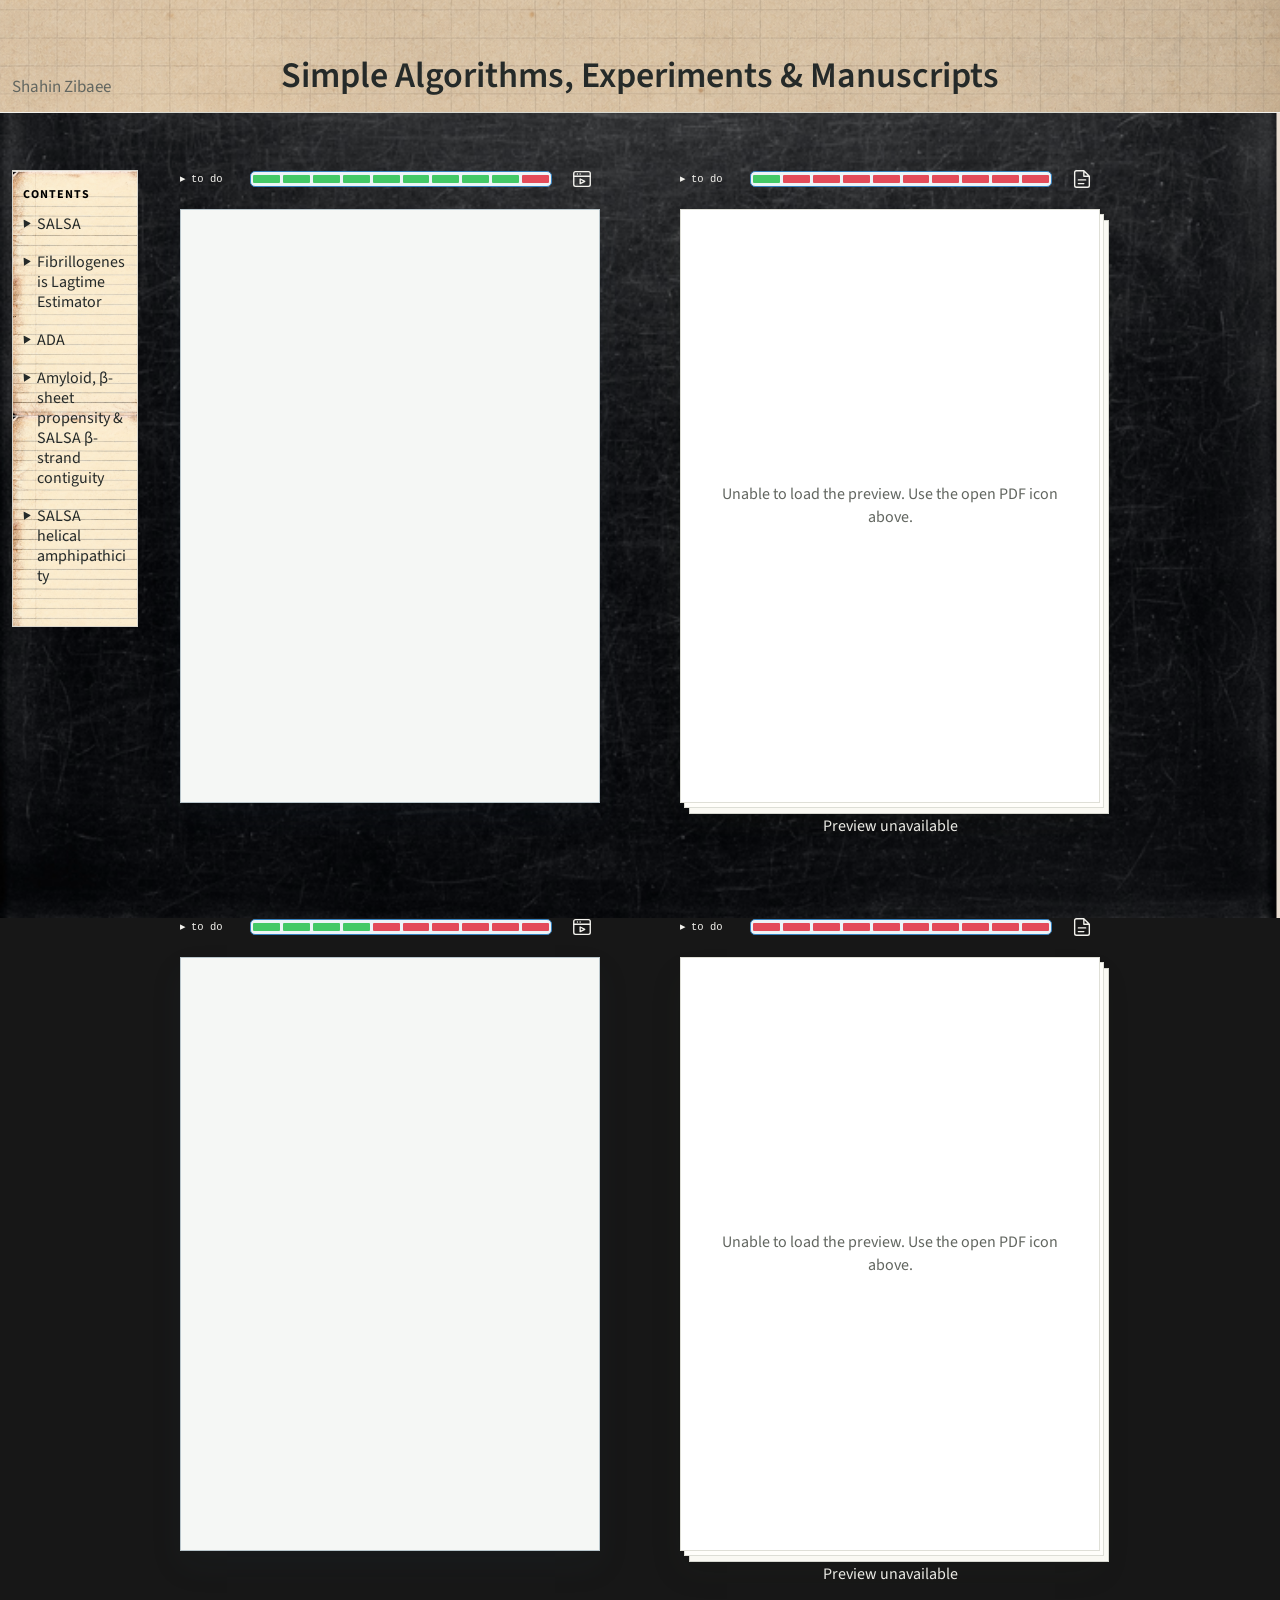
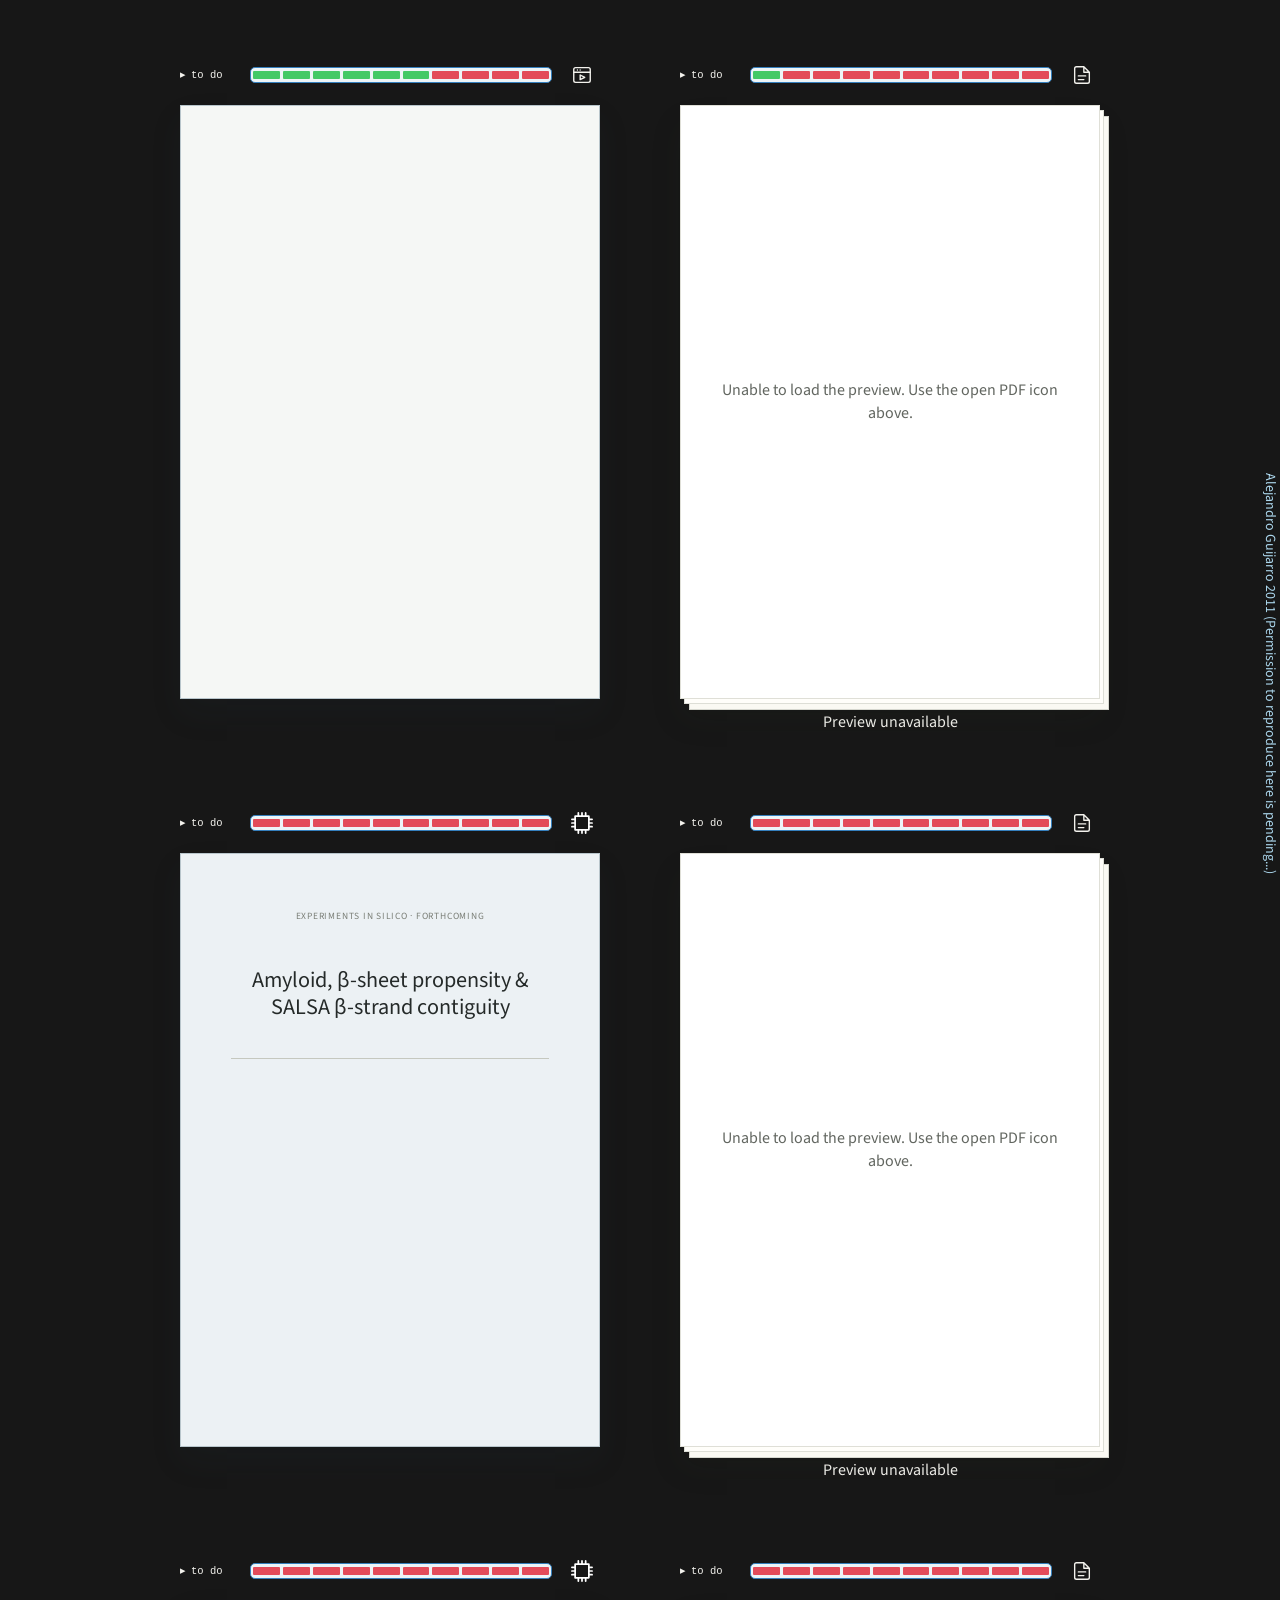
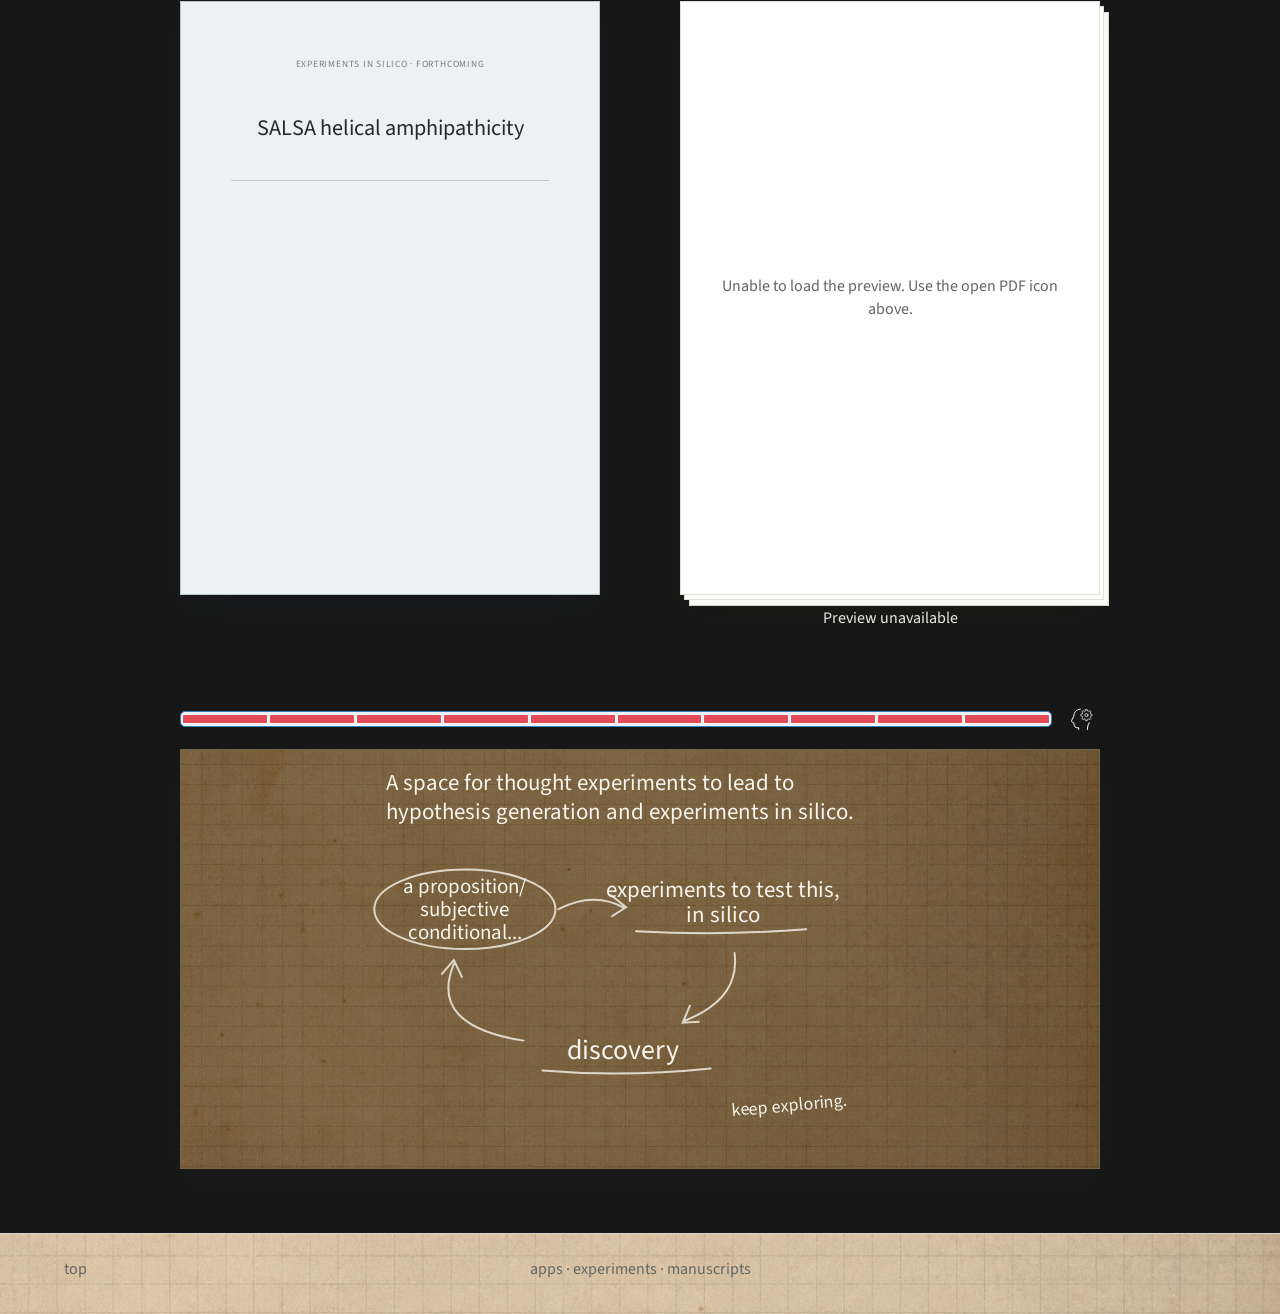
==== index.html @ 369c36e2 "feat(site): animate title with overtaking colour passes Fade title letters sequentially to black. St" ====
<!doctype html>
<html lang="en"><head>
<meta charset="utf-8">
<link rel="icon" href="favicon.ico" sizes="16x16 32x32 48x48 64x64">
<link rel="icon" type="image/png" sizes="256x256" href="assets/sz-icon.png">
<link rel="preload" href="fonts/source-sans-3/regular.ttf" as="font" type="font/ttf" crossorigin>
<meta name="viewport" content="width=device-width, initial-scale=1">
<meta name="description" content="Bioinformatics web applications, computational experiments and manuscripts by Shahin Zibaee, including SALSA, ADA and Lagtime Estimator.">
<meta name="author" content="Shahin Zibaee">
<title>Shahin Zibaee | Simple Algorithms, Experiments &amp; Manuscripts</title>
<link rel="canonical" href="https://zibaee-2021.github.io/">
<meta property="og:type" content="website">
<meta property="og:title" content="Shahin Zibaee | Simple Algorithms, Experiments &amp; Manuscripts">
<meta property="og:description" content="Bioinformatics web applications, computational experiments and manuscripts by Shahin Zibaee, including SALSA, ADA and Lagtime Estimator.">
<meta property="og:url" content="https://zibaee-2021.github.io/">
<meta property="og:site_name" content="Shahin Zibaee">
<script type="application/ld+json">
{
  "@context": "https://schema.org",
  "@graph": [
    {
      "@type": "Person",
      "@id": "https://zibaee-2021.github.io/#shahin-zibaee",
      "name": "Shahin Zibaee",
      "url": "https://zibaee-2021.github.io/",
      "sameAs": [
        "https://github.com/zibaee-2021"
      ]
    },
    {
      "@type": "WebSite",
      "@id": "https://zibaee-2021.github.io/#website",
      "url": "https://zibaee-2021.github.io/",
      "name": "Shahin Zibaee",
      "alternateName": "Simple Algorithms, Experiments & Manuscripts",
      "description": "Bioinformatics web applications, computational experiments and manuscripts by Shahin Zibaee, including SALSA, ADA and Lagtime Estimator.",
      "inLanguage": "en",
      "creator": {
        "@id": "https://zibaee-2021.github.io/#shahin-zibaee"
      }
    }
  ]
}
</script>
<style>
:root{color-scheme:light;--ink:#252a29;--muted:#626660;--ground:#f3f2ed;--paper:#fffefa;--accent:#325c72}*{box-sizing:border-box}body{margin:0;background:var(--ground);color:var(--ink);font-family:Arial,Helvetica,sans-serif}header,main,footer{width:min(100% - 48px,980px);margin-inline:auto}header{padding:55px 0 35px;display:flex;justify-content:space-between;align-items:baseline;gap:20px;border-bottom:1px solid #d8d9d1}h1{font:normal clamp(25px,4vw,36px)/1.2 Georgia,serif;margin:0}header p,footer{font-size:14px;color:var(--muted)}header p{margin:0}.gallery{display:grid;grid-template-columns:repeat(2,minmax(0,1fr));gap:64px 80px;padding:48px 30px 64px}figure{margin:0;min-width:0}.preview{width:100%;aspect-ratio:210/297;position:relative}figcaption{display:flex;align-items:baseline;justify-content:space-between;gap:12px;margin-top:24px}h2{font:normal 23px/1.25 Georgia,serif;margin:0}.status{font-size:12px;letter-spacing:.04em;color:var(--muted)}.app{background:#ecf1f4;border:1px solid #b8c5cb;box-shadow:0 15px 30px #263d4818;overflow:hidden;container-type:inline-size}.paper{contain:size;overflow:hidden;background:var(--paper);border:1px solid #dfdfd7;box-shadow:4px 5px 0 -1px #fffefa,4px 5px 0 0 #ddded6,9px 11px 0 -1px #faf9f3,9px 11px 0 0 #d6d7cf,0 20px 30px #2b30221a;padding:13% 12%;container-type:inline-size}.paperhead{font:3cqw Georgia,serif;text-align:center;letter-spacing:.08em;color:#7a7e76}.paper h3{font:normal 9cqw/1.2 Georgia,serif;text-align:center;margin:14% 0 6%}.byline{text-align:center;font:3.7cqw Georgia,serif;color:#666b63}.rule{height:1px;background:#c5c8bf;margin:12% 0 9%}.sectionname{font:bold 4.2cqw Georgia,serif;margin:0 0 5%}.lines{height:21%;background:repeating-linear-gradient(to bottom,#8c92864d 0,#8c92864d 1px,transparent 1px,transparent 9px);clip-path:polygon(0 0,100% 0,100% 85%,65% 85%,65% 100%,0 100%)}.columns{display:grid;grid-template-columns:1fr 1fr;gap:8%;height:28%;margin-top:10%}.columns .lines{height:100%}.page-number{position:absolute;bottom:6%;left:0;right:0;text-align:center;color:#82867c;font:12px Georgia,serif}.ideas{grid-column:1/-1;width:100%;justify-self:center;container-type:inline-size}.board{height:calc((100cqw - 80px) / 2);aspect-ratio:auto;background:#232b29;border:8px solid #4c5049;box-shadow:0 15px 25px #28312c20,inset 0 0 50px #0c121480;color:#f3f2e9;overflow:hidden}.board svg{display:block;width:100%;height:100%}.chalk{font-family:'Chalkboard SE','Bradley Hand',cursive;fill:#f0f0e5}.board path,.board ellipse{stroke:#e5e9df;stroke-width:2;fill:none;stroke-linecap:round;opacity:.8}footer{padding:24px 0 32px;border-top:1px solid #d8d9d1;display:flex;justify-content:space-between;gap:20px}footer p{margin:0}@media(min-width:1400px){.gallery{padding-top:58px}}@media(max-width:650px){header,main,footer{width:calc(100% - 40px)}header{padding-top:32px;display:block}header p{margin-top:12px}.gallery{grid-template-columns:1fr;gap:48px;padding:32px 9px 48px}.ideas{grid-column:auto;width:100%}figcaption{margin-top:22px}h2{font-size:22px}.status{font-size:12px}footer{flex-wrap:wrap}.board{border-width:6px;height:auto;aspect-ratio:297/210}}@media(prefers-reduced-motion:no-preference){.preview{transition:transform .25s ease}figure:hover .preview{transform:translateY(-3px)}}

.live-app{overflow:hidden;background:#f5f7f5;container-type:normal}
.live-app iframe{display:block;border:0;transform-origin:top left;max-width:none}
.pdf-page{padding:0;contain:size;display:flex;align-items:center;justify-content:center;background:white}
.pdf-page canvas{display:block;max-width:100%;max-height:100%;object-fit:contain}
.pdf-message{position:absolute;padding:24px;font-size:16px;text-align:center;color:var(--muted)}
.pdf-message[hidden]{display:none}
.open-link{font-size:14px;line-height:1.5;color:#325c72;text-decoration:underline;text-underline-offset:4px}
.open-link:focus-visible,button:focus-visible{outline:3px solid #325c72;outline-offset:4px}
.panel-note{font-size:14px;line-height:1.6;color:var(--muted);margin:14px 0 0}
.pdf-controls{display:flex;justify-content:center;margin-top:12px;min-height:30px}
figure:hover .preview{transform:none}

.panel-caption{justify-content:flex-end;margin:0 0 12px}
.author{position:relative;font-size:14px}
.author-name{font:inherit;color:var(--muted);border:0;background:none;padding:10px 0;cursor:pointer}
.author-actions{max-width:calc(100vw - 40px);width:max-content;position:absolute;right:0;top:100%;display:flex;white-space:normal;background:var(--paper);border:0;border-radius:5px;box-shadow:0 8px 20px #252a2918;z-index:5;overflow:hidden}
.author-actions[hidden]{display:none}
.author-actions button,.author-actions a{min-width:0;flex:0 1 auto;font:inherit;border:0;padding:8px 11px;text-decoration:none;cursor:pointer}
.author-actions button{color:#fff;background:#3b3f43}
.author-actions a{color:#ffac45;background:#102440}
.author-actions button:hover{background:#484d52}
.author-actions a:hover{background:#193454}
.author-actions :focus-visible{outline:2px solid #fff;outline-offset:-4px}
dialog{width:min(480px,calc(100% - 32px));border:1px solid #d8d9d1;border-radius:8px;padding:28px;background:var(--paper);color:var(--ink);box-shadow:0 24px 80px #0003}
dialog::backdrop{background:#18252066}
.dialog-heading{display:flex;justify-content:space-between;align-items:center;gap:16px;margin-bottom:22px}
.dialog-heading h2{font-size:26px}
.dialog-close{background:none;border:0;font:inherit;font-size:25px;cursor:pointer;color:var(--muted)}
.contact-form label{display:block;font-size:14px;margin:18px 0 7px}
.contact-form input,.contact-form textarea{box-sizing:border-box;width:100%;padding:11px;border:1px solid #b8c5bb;border-radius:4px;font:inherit;background:white}
.contact-form textarea{resize:vertical;min-height:140px}
.contact-form input:focus-visible,.contact-form textarea:focus-visible{outline:2px solid var(--accent);outline-offset:2px}
.contact-form p{font-size:14px;line-height:1.6;color:var(--muted)}
.contact-send{font:inherit;border:0;border-radius:4px;padding:11px 18px;background:var(--accent);color:white;cursor:pointer}
.contact-send:disabled{opacity:.5;cursor:default}
@media(max-width:650px){.author{margin-top:6px;display:inline-block}.author-actions{left:0;right:auto}}

header{padding-bottom:16px}
.open-link{position:relative;display:inline-flex;align-items:center;justify-content:center;width:36px;height:36px;border:0;background:transparent;text-decoration:none}
.open-link svg{width:22px;height:22px;fill:none;stroke:currentColor;stroke-width:1.5;stroke-linecap:round;stroke-linejoin:round}
.icon-label{position:absolute;bottom:calc(50% + 12px);padding:3px 6px;left:50%;transform:translateX(-50%);white-space:nowrap;color:inherit;font-size:20px;opacity:0;pointer-events:none}
.open-link:hover .icon-label,.open-link:focus-visible .icon-label{opacity:1}
.page-turn{position:absolute;top:50%;transform:translateY(-50%);width:44px;height:44px;border:0;border-radius:50%;background:#231f20;color:white;display:flex;align-items:center;justify-content:center;opacity:0;pointer-events:auto;cursor:pointer;z-index:2}
.page-turn svg{width:28px;height:28px;fill:none;stroke:currentColor;stroke-width:3;stroke-linecap:round;stroke-linejoin:round}
.pdf-prev{left:10px}.pdf-next{right:10px}
.pdf-page:hover .page-turn:not(:disabled),.pdf-page:focus-within .page-turn:not(:disabled){opacity:1;pointer-events:auto}
.page-turn:disabled{visibility:hidden}
@media(hover:none),(pointer:coarse){.page-turn:not(:disabled){opacity:1;pointer-events:auto}}
.gallery-background{background:#e6e5e0}
.back-to-top{color:inherit;text-decoration:none}
.back-to-top:focus-visible{outline:2px solid var(--accent);outline-offset:4px}
.manuscript-caption{height:36px}
.manuscript-placeholder .paperhead{margin:0}
.research-placeholder h3{font-size:7cqw;overflow-wrap:break-word}
.experiment-placeholder{background:#ecf1f4;box-shadow:0 15px 30px #263d4818;border-color:#b8c5cb}
</style>
<link rel="stylesheet" href="navigation.css?v=triangles-5">
<link rel="stylesheet" href="art-preview.css?v=guijarro-1">
<link rel="stylesheet" href="progress.css?v=20261104-half-space">
<link rel="stylesheet" href="tasks.css?v=20261103-nested">
<link rel="stylesheet" href="typography.css?v=scientific-graphics-preview-5">
</head>
<body>
<header id="top"><h1>Simple Algorithms, Experiments &amp; Manuscripts</h1>
<div class="author">
<button class="author-name" id="author-toggle" aria-expanded="false" aria-controls="author-actions">Shahin Zibaee</button>
<div class="author-actions" id="author-actions" hidden>
<button type="button" id="contact-open">send me a message</button><a href="donate.html">Donate</a>
</div>
</div></header>
<div class="gallery-background">
<p class="artwork-credit">Alejandro Guijarro 2011 (Permission to reproduce here is pending...)</p>
<details class="page-index" id="page-index" open>
<summary>CONTENTS <span aria-hidden="true">⌄</span></summary>
<p class="contents-heading">CONTENTS</p>
<nav aria-label="Page contents" id="index-links"><ul class="contents-list">
<li><details class="contents-section"><summary>SALSA</summary><ul><li><a href="#salsa-app">web app</a></li><li><details class="contents-section"><summary>experiments</summary><ul><li><a href="#ideas">thought</a></li><li><a href="#salsa-app">in silico</a></li></ul></details></li><li><a href="#salsa-manuscript">manuscript</a></li></ul></details></li>
<li><details class="contents-section"><summary>Fibrillogenesis Lagtime Estimator</summary><ul><li><a href="#lagtime-app">web app</a></li><li><details class="contents-section"><summary>experiments</summary><ul><li><span class="index-pending" aria-disabled="true">thought</span></li><li><span class="index-pending" aria-disabled="true">in silico</span></li></ul></details></li><li><a href="#lagtime-manuscript">manuscript</a></li></ul></details></li>
<li><details class="contents-section"><summary>ADA</summary><ul><li><a href="#ada-app">web app</a></li><li><a href="#ada-manuscript">manuscript</a></li></ul></details></li>
<li><details class="contents-section"><summary>Amyloid, β-sheet propensity &amp; SALSA β-strand contiguity</summary><ul><li><details class="contents-section"><summary>experiments</summary><ul><li><span class="index-pending" aria-disabled="true">thought</span></li><li><a href="#amyloid-experiments">in silico</a></li></ul></details></li><li><a href="#amyloid-manuscript">manuscript</a></li></ul></details></li>
<li><details class="contents-section"><summary>SALSA helical amphipathicity</summary><ul><li><details class="contents-section"><summary>experiments</summary><ul><li><span class="index-pending" aria-disabled="true">thought</span></li><li><a href="#helical-experiments">in silico</a></li></ul></details></li><li><a href="#helical-manuscript">manuscript</a></li></ul></details></li>
</ul></nav>
</details>
<main aria-label="Projects"><div class="gallery">
<figure id="salsa-app" tabindex="-1" aria-label="SALSA application" data-index-group="Apps" data-index-label="SALSA">
<figcaption class="panel-caption"><a class="open-link" href="https://salsa-maru.onrender.com/" target="_blank" rel="noopener" aria-label="open app"><svg viewBox="0 0 24 24" aria-hidden="true"><rect x="3" y="4" width="18" height="16" rx="2"/><path d="M3 9h18M7 6.5h.01M10 6.5h.01M10 12l5 2.5-5 2.5z"/></svg><span class="icon-label">open app</span></a></figcaption>
<div class="preview app live-app" id="salsa-preview">
<iframe id="salsa-frame" src="https://salsa-maru.onrender.com/" title="SALSA interactive sequence analysis application" width="840" height="1188" loading="eager"></iframe>
</div>
</figure>
<figure id="salsa-manuscript" class="pdf-viewer" tabindex="-1" aria-label="SALSA web app manuscript" data-index-group="Manuscripts" data-index-label="SALSA web app">
<figcaption class="panel-caption"><a class="open-link" href="manuscripts/SALSA_WebApp.pdf?v=2892e56771cb" target="_blank" rel="noopener" aria-label="Open SALSA web app PDF"><svg viewBox="0 0 24 24" aria-hidden="true"><path d="M14 3H6a2 2 0 0 0-2 2v14a2 2 0 0 0 2 2h12a2 2 0 0 0 2-2V9zM14 3v6h6M8 13h8M8 17h6"/></svg><span class="icon-label">open PDF</span></a></figcaption>
<div class="preview paper pdf-page" role="group" aria-label="SALSA web app PDF preview">
<canvas role="img" aria-label="Manuscript page"></canvas>
<p class="pdf-message" role="status">Loading manuscript…</p>
<button class="page-turn pdf-prev" type="button" disabled aria-label="Previous manuscript page"><svg viewBox="0 0 24 24" aria-hidden="true"><path d="M15 4l-8 8 8 8"/></svg></button>
<button class="page-turn pdf-next" type="button" disabled aria-label="Next manuscript page"><svg viewBox="0 0 24 24" aria-hidden="true"><path d="M9 4l8 8-8 8"/></svg></button>
</div>
<div class="pdf-controls"><span class="pdf-counter" role="status" aria-live="polite">Loading…</span></div>
</figure>
<figure id="lagtime-app" tabindex="-1" aria-label="Fibrillogenesis Lagtime Estimator application" data-index-group="Apps" data-index-label="Fibrillogenesis Lagtime Estimator">
<figcaption class="panel-caption"><a class="open-link" href="https://lagtime-estimator.onrender.com/" target="_blank" rel="noopener" aria-label="open app"><svg viewBox="0 0 24 24" aria-hidden="true"><rect x="3" y="4" width="18" height="16" rx="2"/><path d="M3 9h18M7 6.5h.01M10 6.5h.01M10 12l5 2.5-5 2.5z"/></svg><span class="icon-label">open app</span></a></figcaption>
<div class="preview app live-app" id="lagtime-preview">
<iframe id="lagtime-frame" src="https://lagtime-estimator.onrender.com/" title="Fibrillogenesis Lagtime Estimator web application" width="840" height="1188" loading="lazy"></iframe>
</div>
</figure>
<figure id="lagtime-manuscript" class="pdf-viewer" tabindex="-1" aria-label="Fibrillogenesis Lagtime Estimator manuscript" data-index-group="Manuscripts" data-index-label="Fibrillogenesis Lagtime Estimator">
<figcaption class="panel-caption"><a class="open-link" href="manuscripts/Lagtime_Calculator.pdf?v=3806161d7eec" target="_blank" rel="noopener" aria-label="Open Fibrillogenesis Lagtime Estimator PDF"><svg viewBox="0 0 24 24" aria-hidden="true"><path d="M14 3H6a2 2 0 0 0-2 2v14a2 2 0 0 0 2 2h12a2 2 0 0 0 2-2V9zM14 3v6h6M8 13h8M8 17h6"/></svg><span class="icon-label">open PDF</span></a></figcaption>
<div class="preview paper pdf-page" role="group" aria-label="Fibrillogenesis Lagtime Estimator PDF preview">
<canvas role="img" aria-label="Manuscript page"></canvas>
<p class="pdf-message" role="status">Loading manuscript…</p>
<button class="page-turn pdf-prev" type="button" disabled aria-label="Previous manuscript page"><svg viewBox="0 0 24 24" aria-hidden="true"><path d="M15 4l-8 8 8 8"/></svg></button>
<button class="page-turn pdf-next" type="button" disabled aria-label="Next manuscript page"><svg viewBox="0 0 24 24" aria-hidden="true"><path d="M9 4l8 8-8 8"/></svg></button>
</div>
<div class="pdf-controls"><span class="pdf-counter" role="status" aria-live="polite">Loading…</span></div>
</figure>
<figure id="ada-app" tabindex="-1" aria-label="ADA application" data-index-group="Apps" data-index-label="ADA">
<figcaption class="panel-caption"><a class="open-link" href="https://ada-khcz.onrender.com/" target="_blank" rel="noopener" aria-label="open app"><svg viewBox="0 0 24 24" aria-hidden="true"><rect x="3" y="4" width="18" height="16" rx="2"/><path d="M3 9h18M7 6.5h.01M10 6.5h.01M10 12l5 2.5-5 2.5z"/></svg><span class="icon-label">open app</span></a></figcaption>
<div class="preview app live-app" id="ada-preview">
<iframe id="ada-frame" src="https://ada-khcz.onrender.com/" title="ADA web application" width="840" height="1188" loading="lazy"></iframe>
</div>
</figure>
<figure id="ada-manuscript" class="pdf-viewer" tabindex="-1" aria-label="Amyloid Data Aggregator and Curator manuscript" data-index-group="Manuscripts" data-index-label="Amyloid Data Aggregator and Curator">
<figcaption class="panel-caption"><a class="open-link" href="manuscripts/ADA.pdf?v=a79d78d012c2" target="_blank" rel="noopener" aria-label="Open Amyloid Data Aggregator and Curator PDF"><svg viewBox="0 0 24 24" aria-hidden="true"><path d="M14 3H6a2 2 0 0 0-2 2v14a2 2 0 0 0 2 2h12a2 2 0 0 0 2-2V9zM14 3v6h6M8 13h8M8 17h6"/></svg><span class="icon-label">open PDF</span></a></figcaption>
<div class="preview paper pdf-page" role="group" aria-label="Amyloid Data Aggregator and Curator PDF preview">
<canvas role="img" aria-label="Manuscript page"></canvas>
<p class="pdf-message" role="status">Loading manuscript…</p>
<button class="page-turn pdf-prev" type="button" disabled aria-label="Previous manuscript page"><svg viewBox="0 0 24 24" aria-hidden="true"><path d="M15 4l-8 8 8 8"/></svg></button>
<button class="page-turn pdf-next" type="button" disabled aria-label="Next manuscript page"><svg viewBox="0 0 24 24" aria-hidden="true"><path d="M9 4l8 8-8 8"/></svg></button>
</div>
<div class="pdf-controls"><span class="pdf-counter" role="status" aria-live="polite">Loading…</span></div>
</figure>
<figure id="amyloid-experiments" tabindex="-1" aria-label="Amyloid, β-sheet propensity &amp; SALSA β-strand contiguity: experiments placeholder" data-index-group="Experiments" data-index-label="Amyloid, β-sheet propensity &amp; SALSA β-strand contiguity">
<figcaption class="panel-caption"><a class="open-link" href="https://zibaee-2021.github.io/" target="_blank" rel="noopener" aria-label="open expts"><svg viewBox="0 0 24 24" aria-hidden="true"><g style="stroke:#fff;stroke-width:1.9"><rect x="4.5" y="4.5" width="15" height="15" rx="0.3"/><path d="M8 1v3.5M12 1v3.5M16 1v3.5M8 19.5V23M12 19.5V23M16 19.5V23M1 8h3.5M1 12h3.5M1 16h3.5M19.5 8H23M19.5 12H23M19.5 16H23"/></g></svg><span class="icon-label">open expts</span></a></figcaption>
<div class="preview paper manuscript-placeholder research-placeholder experiment-placeholder">
<p class="paperhead">EXPERIMENTS IN SILICO · FORTHCOMING</p>
<h3>Amyloid, β-sheet propensity &amp; SALSA β-strand contiguity</h3>
<div class="rule" aria-hidden="true"></div>
</div>
</figure>
<figure id="amyloid-manuscript" class="pdf-viewer" tabindex="-1" aria-label="Amyloid, beta-sheet propensity and SALSA beta-strand contiguity manuscript" data-index-group="Manuscripts" data-index-label="Amyloid, beta-sheet propensity and SALSA beta-strand contiguity">
<figcaption class="panel-caption"><a class="open-link" href="manuscripts/Amyloid_Beta_Sheet_Contiguity.pdf?v=1e6aed0da89e" target="_blank" rel="noopener" aria-label="Open Amyloid, beta-sheet propensity and SALSA beta-strand contiguity PDF"><svg viewBox="0 0 24 24" aria-hidden="true"><path d="M14 3H6a2 2 0 0 0-2 2v14a2 2 0 0 0 2 2h12a2 2 0 0 0 2-2V9zM14 3v6h6M8 13h8M8 17h6"/></svg><span class="icon-label">open PDF</span></a></figcaption>
<div class="preview paper pdf-page" role="group" aria-label="Amyloid, beta-sheet propensity and SALSA beta-strand contiguity PDF preview">
<canvas role="img" aria-label="Manuscript page"></canvas>
<p class="pdf-message" role="status">Loading manuscript…</p>
<button class="page-turn pdf-prev" type="button" disabled aria-label="Previous manuscript page"><svg viewBox="0 0 24 24" aria-hidden="true"><path d="M15 4l-8 8 8 8"/></svg></button>
<button class="page-turn pdf-next" type="button" disabled aria-label="Next manuscript page"><svg viewBox="0 0 24 24" aria-hidden="true"><path d="M9 4l8 8-8 8"/></svg></button>
</div>
<div class="pdf-controls"><span class="pdf-counter" role="status" aria-live="polite">Loading…</span></div>
</figure>
<figure id="helical-experiments" tabindex="-1" aria-label="SALSA helical amphipathicity: experiments placeholder" data-index-group="Experiments" data-index-label="SALSA helical amphipathicity">
<figcaption class="panel-caption"><a class="open-link" href="https://zibaee-2021.github.io/" target="_blank" rel="noopener" aria-label="open expts"><svg viewBox="0 0 24 24" aria-hidden="true"><g style="stroke:#fff;stroke-width:1.9"><rect x="4.5" y="4.5" width="15" height="15" rx="0.3"/><path d="M8 1v3.5M12 1v3.5M16 1v3.5M8 19.5V23M12 19.5V23M16 19.5V23M1 8h3.5M1 12h3.5M1 16h3.5M19.5 8H23M19.5 12H23M19.5 16H23"/></g></svg><span class="icon-label">open expts</span></a></figcaption>
<div class="preview paper manuscript-placeholder research-placeholder experiment-placeholder">
<p class="paperhead">EXPERIMENTS IN SILICO · FORTHCOMING</p>
<h3>SALSA helical amphipathicity</h3>
<div class="rule" aria-hidden="true"></div>
</div>
</figure>
<figure id="helical-manuscript" class="pdf-viewer" tabindex="-1" aria-label="SALSA Helical Amphipathicity manuscript" data-index-group="Manuscripts" data-index-label="SALSA Helical Amphipathicity">
<figcaption class="panel-caption"><a class="open-link" href="manuscripts/SALSA_Helical_Amphipathicity.pdf?v=f96ca85d6f0d" target="_blank" rel="noopener" aria-label="Open SALSA Helical Amphipathicity PDF"><svg viewBox="0 0 24 24" aria-hidden="true"><path d="M14 3H6a2 2 0 0 0-2 2v14a2 2 0 0 0 2 2h12a2 2 0 0 0 2-2V9zM14 3v6h6M8 13h8M8 17h6"/></svg><span class="icon-label">open PDF</span></a></figcaption>
<div class="preview paper pdf-page" role="group" aria-label="SALSA Helical Amphipathicity PDF preview">
<canvas role="img" aria-label="Manuscript page"></canvas>
<p class="pdf-message" role="status">Loading manuscript…</p>
<button class="page-turn pdf-prev" type="button" disabled aria-label="Previous manuscript page"><svg viewBox="0 0 24 24" aria-hidden="true"><path d="M15 4l-8 8 8 8"/></svg></button>
<button class="page-turn pdf-next" type="button" disabled aria-label="Next manuscript page"><svg viewBox="0 0 24 24" aria-hidden="true"><path d="M9 4l8 8-8 8"/></svg></button>
</div>
<div class="pdf-controls"><span class="pdf-counter" role="status" aria-live="polite">Loading…</span></div>
</figure>
<figure class="ideas" id="ideas" tabindex="-1" aria-label="Ideas and brainstorming" data-index-group="Experiments" data-index-label="thought">
<figcaption class="panel-caption thought-caption"><a class="open-link thought-option" href="https://zibaee-2021.github.io/" target="_blank" rel="noopener" aria-label="open thoughts"><svg viewBox="0 0 40 40" aria-hidden="true"><g style="stroke:#fff;stroke-width:1.8;fill:none"><path d="M17 2C8 3 6 8 5 15L1 23c-1 2 2 3 4 4l1 5c1 4 5 4 8 4v3M33 27c-3 5-3 8-3 12"/><g transform="translate(28 13) scale(.72) translate(-24.6 -16.2)"><path stroke-linejoin="miter" d="M25 2h4l1 4 3 1 3-2 3 3-2 3 1 3 4 1v4l-4 1-1 3 2 3-3 3-3-2-3 1-1 4h-4l-1-4-3-1-3 2-3-3 2-3-1-3-4-1v-4l4-1 1-3-2-3 3-3 3 2 3-1z" transform="translate(-1 0) scale(.95)"/><circle cx="24.6" cy="16.2" r="4"/></g></g></svg><span class="icon-label">open thoughts</span></a></figcaption>
<div class="preview board" role="img" aria-label="Thought experiments on squared notebook paper: a proposition/subjective conditional... leads to experiments to test this, in silico, then discovery."><svg viewBox="0 0 594 420" aria-hidden="true"><text x="42" y="40" class="chalk" font-size="23"><tspan x="42" dy="0">A space for thought experiments to lead to</tspan><tspan x="42" dy="29">hypothesis generation and experiments in silico.</tspan></text><text x="121" y="144" text-anchor="middle" class="chalk" font-size="21"><tspan x="121">a proposition/</tspan><tspan x="121" dy="23">subjective</tspan><tspan x="121" dy="23">conditional...</tspan></text><ellipse cx="121" cy="160" rx="91" ry="40"></ellipse><path d="M215 160Q250 142 280 158M268 146L283 158L269 167"></path><text x="380" y="148" text-anchor="middle" class="chalk" font-size="23"><tspan x="380">experiments to test this,</tspan><tspan x="380" dy="25">in silico</tspan></text><path d="M293 182Q378 187 464 180M392 204Q398 250 342 272M347 257L340 274L356 273"></path><text x="280" y="310" text-anchor="middle" class="chalk" font-size="28">discovery</text><path d="M199 322Q281 329 368 320M180 292Q84 277 110 215M98 225L110 211L118 228"></path><text x="389" y="368" class="chalk" font-size="18" transform="rotate(-5 389 368)">keep exploring.</text></svg></div>

</figure>
</div></main>
</div>
<footer><a class="back-to-top" href="#top">top</a><p>apps · experiments · manuscripts</p></footer>



<dialog id="contact-dialog" aria-labelledby="contact-title">
<div class="dialog-heading"><h2 id="contact-title">send me a message</h2><button type="button" class="dialog-close" id="contact-close" aria-label="Close message form">×</button></div>
<form class="contact-form" id="contact-form">
<label for="reply-email">Your return email address</label><input id="reply-email" name="email" type="email" autocomplete="email" maxlength="254" required>
<label for="contact-message">Message</label><textarea id="contact-message" name="message" maxlength="10000" required></textarea>
<p id="contact-status" role="status">Messaging is not available yet. Please check back soon.</p>
<button class="contact-send" id="contact-send" type="submit" disabled>send message</button>
</form>
</dialog>
<script type="module" src="progress.js?v=20261104-half-space"></script>
<script type="module" src="tasks.js?v=20261103-nested"></script>
<script type="module" src="contact.js"></script>
<script type="module" src="support.js"></script>
<script type="module" src="gallery.js?v=ada-1"></script>
<script type="module" src="navigation.js?v=paper-2"></script>
<script type="module" src="title-animation.js?v=3"></script>
</body></html>
---- navigation.css ----
html { scroll-behavior: smooth; }
[data-index-label] { scroll-margin-top: 28px; }
[data-index-label]:focus { outline: none; }
[data-index-label]:focus-visible { outline: 2px solid var(--accent); outline-offset: 8px; }
.page-index {
  position: fixed;
  top: 170px;
  left: max(12px, calc(50% - 700px));
  width: clamp(100px, calc((100vw - 980px) / 2 - 24px), 180px);
  max-height: calc(100dvh - 194px);
  overflow-y: auto;
  z-index: 4;
  font-size: 23px;
  line-height: 1.1;
}
.page-index > summary { display: none; }
.index-group { margin-bottom: 24px; }
.index-group h2 { font-size: 22px; color: var(--muted); margin: 0 0 6px; }
.index-group a {
  display: block;
  color: var(--ink);
  text-decoration: none;
  padding: 6px 8px;
  border-left: 2px solid transparent;
  overflow-wrap: anywhere;
}
.index-group a:hover { color: var(--accent); text-decoration: underline; text-underline-offset: 4px; }
.index-group a[aria-current="location"] { border-left-color: var(--accent); color: var(--accent); background: #325c720c; }
.index-group a:focus-visible, .page-index > summary:focus-visible { outline: 2px solid var(--accent); outline-offset: 2px; }
@media (max-width: 1199px) {
  [data-index-label] { scroll-margin-top: 64px; }
  .page-index { position: sticky; top: 0; left: auto; width: 100%; max-height: 70dvh; background: #e6e5e0; border-bottom: 1px solid #c9cbc3; padding: 0 20px; }
  .page-index > summary { display: flex; align-items: center; justify-content: space-between; list-style: none; cursor: pointer; min-height: 44px; }
  .page-index > summary::-webkit-details-marker { display: none; }
  .page-index[open] > summary span { transform: rotate(180deg); }
  #index-links { display: grid; grid-template-columns: repeat(3, minmax(0, 1fr)); gap: 12px; padding: 12px 0; }
  .index-group { margin: 0; }
}
@media (max-width: 420px) {
  #index-links { grid-template-columns: 1fr; }
}
@media (prefers-reduced-motion: reduce) { html { scroll-behavior: auto; } }

/* Compact notebook contents, with progressively nested open-circle bullets. */
.page-index { font-size: 19.55px; line-height: 1.02; }
.contents-heading, .page-index > summary { font-size: 12px; font-weight: 700; letter-spacing: .08em; }
.contents-heading { margin: 0 0 10px; }
.contents-list { margin: 0; padding-left: 14px; list-style-type: disc; }
.contents-list ul { margin: 2px 0 4px; padding-left: 12px; list-style-type: circle; }
.contents-list > li { margin-bottom: 14px; }
.contents-list li::marker { font-size: .7em; }
.contents-list a, .contents-list .index-pending { display: block; padding: 2px 0; overflow-wrap: break-word; }
.contents-list a { color: var(--ink); text-decoration: none; }
.contents-list a:hover { color: var(--accent); }
.contents-list a[aria-current="location"] { color: var(--accent); }
.contents-list a:focus-visible { outline: 2px solid var(--accent); outline-offset: 2px; }
.index-pending { color: #68634d; }
@keyframes index-glow {
  0%, 100% { outline: 3px solid transparent; box-shadow: 0 0 0 0 transparent; }
  40%, 60% { outline: 3px solid #ffe36a; box-shadow: 0 0 24px 9px #ffdf6099; }
}
.preview.index-highlight { animation: index-glow 2s ease-in-out; outline-offset: 3px; }
@media (max-width: 1199px) {
  .contents-heading { display: none; }
  #index-links { display: block; }
  .contents-list { display: grid; grid-template-columns: repeat(3, minmax(0, 1fr)); gap: 20px; }
}
@media (max-width: 600px) { .contents-list { display: block; } }
@media (prefers-reduced-motion: reduce) {
  .preview.index-highlight { animation-timing-function: steps(1, end); }
}

.contents-section > summary {
  display: list-item;
  list-style: none;
  cursor: pointer;
  padding: 2px 0;
  font-size: inherit;
  font-weight: normal;
  letter-spacing: normal;
  overflow-wrap: break-word;
}
.contents-section > summary::-webkit-details-marker { display: none; }
.contents-section > summary:hover { color: var(--accent); }
.contents-section > summary:focus-visible { outline: 2px solid var(--accent); outline-offset: 2px; }
footer > p { margin-left: auto; text-align: right; }

/* Small filled triangles echo the handwritten lettering. */
.contents-list li:has(> .contents-section) { list-style: none; }
.contents-section > summary { position: relative; }
.contents-section > summary::before {
  content: '';
  position: absolute;
  left: -14.25px;
  top: 6.5px;
  width: 7.5px;
  height: 9px;
  background: currentColor;
  /* Gently curved corners, with the same filled silhouette. */
  -webkit-mask: url("data:image/svg+xml,%3Csvg xmlns='http://www.w3.org/2000/svg' viewBox='0 0 10 12'%3E%3Cpath d='M1 1.1Q1 .36 1.65 .78L9.15 5.58Q9.8 6 9.15 6.42L1.65 11.22Q1 11.64 1 10.9Z'/%3E%3C/svg%3E") center / 100% 100% no-repeat;
  mask: url("data:image/svg+xml,%3Csvg xmlns='http://www.w3.org/2000/svg' viewBox='0 0 10 12'%3E%3Cpath d='M1 1.1Q1 .36 1.65 .78L9.15 5.58Q9.8 6 9.15 6.42L1.65 11.22Q1 11.64 1 10.9Z'/%3E%3C/svg%3E") center / 100% 100% no-repeat;
  transform: rotate(-3deg);
  transform-origin: 50% 50%;
  transition: transform 180ms ease;
}
.contents-section[open] > summary::before { transform: rotate(87deg); }
/* Double the original arrow target's width and height without moving text.
   This transparent part of the summary also toggles its native details. */
.contents-section > summary::after {
  content: '';
  position: absolute;
  left: -15.5px;
  top: 5px;
  width: 10px;
  height: 12px;
}
@media (prefers-reduced-motion: reduce) {
  .contents-section > summary::before { transition: none; }
}
---- art-preview.css ----
/* Artwork background and notebook styling. */
header { position: relative; display: block; text-align: center; }
header h1 { margin-inline: auto; }
header .author {
  position: fixed;
  top: 65px;
  left: max(12px, calc(50% - 700px));
  z-index: 6;
  text-align: left;
}
.author-actions { left: 0; right: auto; }
.gallery-background {
  background: #171717 url('./assets/alejandro-guijarro-oxford-ii-2011.png') center center / cover no-repeat;
  background-attachment: fixed;
}
.gallery .open-link, .gallery .pdf-controls { color: #f3f2ed; }
.gallery .open-link:focus-visible { outline-color: #f3f2ed; }
.page-index {
  padding: 16px 10px 24px;
  background-color: #f5e7bc;
  background-image: url('./assets/notebook-paper-faint.png');
  background-size: 100% auto;
  background-position: left top;
  background-repeat: repeat-y;
  border: 1px solid #d9d6cc;
  box-shadow: 1px 3px 10px #00000012;
}
.index-group h2 { color: #575c56; }
.index-subsections { margin-left: 10px; }
@media (max-width: 1199px) {
  header .author { position: relative; top: auto; left: auto; margin-top: 10px; width: max-content; }
  .page-index { padding: 0 20px; }
}

/* Squared notebook paper across the title strip and thought experiments. */
header::before {
  content: '';
  position: absolute;
  inset: 0 calc((100% - 100vw) / 2);
  background: linear-gradient(#f6f3eb66, #f6f3eb66), url('./assets/squared-notebook-natural.png') center / cover no-repeat;
  z-index: -1;
}
header { isolation: isolate; }
.board {
  background: linear-gradient(#35260e80, #35260e80), url('./assets/squared-notebook-natural.png') center / cover no-repeat;
  border: 1px solid #786444;
  box-shadow: 0 15px 25px #28312c20;
  color: #f7f5ed;
}
.board .chalk { fill: #f7f5ed; }
.board path, .board ellipse { stroke: #f7f5ed; }
.margin-segment {
  position: absolute;
  left: 18.5%;
  width: 1px;
  background: #655b4040;
  pointer-events: none;
}

/* Match the header paper while centring the footer independently of its link. */
footer {
  width: 100%;
  position: relative;
  display: block;
  background: linear-gradient(#f6f3eb66, #f6f3eb66), url('./assets/squared-notebook-natural.png') center / cover no-repeat;
}
footer > p { margin: 0; text-align: center; font-size: 23px; }
footer .back-to-top {
  position: absolute;
  top: 24px;
  left: max(12px, calc(50% - 700px));
  width: clamp(100px, calc((100vw - 980px) / 2 - 24px), 180px);
  text-align: center;
}
.contents-heading, .page-index > summary {
  color: #000;
  font-weight: 900;
  -webkit-text-stroke: .2px currentColor;
}
@media (max-width: 1199px) {
  footer .back-to-top { left: 20px; width: auto; }
}
@media (max-width: 420px) {
  footer { padding-bottom: 60px; }
  footer .back-to-top { top: auto; bottom: 20px; }
}

.gallery-background { position: relative; }
.artwork-credit {
  position: absolute;
  top: 50%;
  right: 3px;
  margin: 0;
  writing-mode: vertical-rl;
  text-orientation: sideways;
  transform: translateY(-50%);
  color: #acd7ed;
  font-size: 14px;
  line-height: 1;
  white-space: nowrap;
  pointer-events: none;
}
---- progress.css ----
/* Keep the indicator between the task control and open icon. */
.gallery .panel-caption {
  position: relative;
  min-height: 36px;
  align-items: center;
  padding-left: 70px;
}
.completion-segments {
  position: relative;
  flex: 1 1 0;
  min-width: 0;
  height: 16px;
  flex-direction: row;
  display: flex;
  align-items: center;
  gap: 3px;
  padding: 3px 2px;
  border: 1px solid #347fbd;
  border-radius: 5px;
  background: #edf4f7;
}
.completion-segment {
  display: block;
  flex: 1 1 0;
  min-width: 0;
  height: 100%;
  border-radius: 1px;
  background: #e34b59;
  border: 0;
  box-shadow: none;
}
.completion-segment.is-lit {
  background: #43c966;
}
.gallery .panel-caption .open-link { flex-shrink: 0; }

.completion-label {
  position: absolute;
  left: 50%;
  transform: translateX(-50%);
  bottom: calc(100% + 5px);
  z-index: 5;
  padding: 3px 6px;
  background: #252a29;
  font-family: ui-monospace, SFMono-Regular, Menlo, Monaco, Consolas, "Liberation Mono", monospace;
  font-size: 10.5px;
  line-height: 1.5;
  color: #f3f2ed;
  white-space: nowrap;
  opacity: 0;
  pointer-events: none;
}
.completion-tilde { margin-right: 0.5ch; }
.completion-segments:hover .completion-label,
.completion-segments:focus-visible .completion-label { opacity: 1; }
.completion-segments:focus-visible { outline: 1px solid #f3f2ed; outline-offset: 3px; }

/* Leave room for each comparison icon’s hover label. */
.gallery .thought-caption { gap: 12px; padding-left: 0; }
---- tasks.css ----
/* Each list opens from the top-left caption without resizing its preview. */
.todo-panel {
  position: absolute;
  top: 0;
  left: 0;
  z-index: 6;
  color: #252a29;
  font-size: 22px;
}
.todo-panel > summary {
  display: flex;
  align-items: center;
  min-height: 36px;
  cursor: pointer;
  color: #f3f2ed;
  font-size: 20px;
  line-height: 1;
  list-style: none;
}
.todo-panel > summary::-webkit-details-marker { display: none; }
.todo-panel > summary::before { content: '▸'; margin-right: 5px; }
.todo-panel[open] > summary::before { content: '▾'; }
.todo-panel[open] { width: min(280px, calc(100% - 48px)); }
.todo-panel[open] > summary {
  color: #252a29;
  padding: 0 12px;
  background: #f2e6bf;
}
.todo-panel[open] { box-shadow: 0 8px 20px #0003; }
.todo-content { max-height: 50vh; overflow-y: auto; }
.todo-content { padding: 0 12px 12px; background: #f2e6bf; }
.todo-content p { margin: 0 0 12px; font-size: 18px; }
.todo-list { list-style: none; padding: 0; margin: 0 0 12px; }
.todo-list li { display: flex; align-items: start; gap: 6px; margin: 10px 0; }
.todo-list label { display: flex; align-items: start; gap: 6px; flex: 1; min-width: 0; }
.todo-list label span { overflow-wrap: anywhere; }
.todo-list input { margin: 5px 0 0; }
.todo-list input:checked + span { text-decoration: line-through; opacity: .6; }
.todo-content button { font: inherit; cursor: pointer; border: 1px solid #9b926f; background: #fff9e6; color: inherit; border-radius: 3px; }
.todo-list button { border: 0; background: transparent; padding: 0 2px; }
.todo-form label { display: block; font-size: 18px; }
.todo-form input { width: 100%; min-width: 0; font: inherit; background: #fff9e6; border: 1px solid #9b926f; border-radius: 3px; padding: 4px; }
.todo-form button { margin-top: 6px; }
---- typography.css ----
@font-face {
  font-family: 'Source Sans 3';
  src: url('./fonts/source-sans-3/regular.ttf') format('truetype');
  font-style: normal;
  font-weight: 400;
  font-display: block;
}
@font-face {
  font-family: 'Source Sans 3';
  src: url('./fonts/source-sans-3/semibold.ttf') format('truetype');
  font-style: normal;
  font-weight: 600;
  font-display: block;
}
@font-face {
  font-family: 'Source Sans 3';
  src: url('./fonts/source-sans-3/bold.ttf') format('truetype');
  font-style: normal;
  font-weight: 700;
  font-display: block;
}
body, h1, h2, .chalk, .support-summary strong,
.paperhead, .paper h3, .byline, .sectionname, .page-number {
  font-family: 'Source Sans 3', sans-serif;
}
body { font-size: 18px; line-height: 1.45; font-weight: 400; }
header h1 { font-size: clamp(25px, 3vw, 36px); line-height: 1.15; font-weight: 600; }
h2 { font-size: 24px; font-weight: 600; }
.author { flex-shrink: 0; }
.author, .author-name { font-size: 17px; }
.author-actions { font-size: 16px; }
.open-link, .icon-label, footer, footer > p, .pdf-controls { font-size: 16px; }
.contact-form label, .contact-form p, .pdf-message, .support-summary p { font-size: 16px; }
.dialog-heading h2 { font-size: 26px; }
.support-summary strong { font-size: 30px; }
button, input, textarea, select { font-family: inherit; }
footer em { font-style: italic; }
.page-index { font-size: 16px; line-height: 1.25; }
.contents-heading, .page-index > summary { font-weight: 700; -webkit-text-stroke: 0; }
.todo-panel { font-size: 16px; }
.todo-panel > summary, .icon-label, .completion-label {
  font-family: ui-monospace, SFMono-Regular, Menlo, Monaco, Consolas, "Liberation Mono", monospace;
  font-size: 10.5px;
  font-weight: 400;
  font-style: normal;
  line-height: 1.5;
  letter-spacing: normal;
}
.todo-content p, .todo-form label { font-size: 14px; }
.todo-list .todo-add-subtask { font-size: 13px; }
/* Keep the compact monospace completion labels requested separately. */
@media (max-width: 650px) {
  header h1 { font-size: 28px; }
}
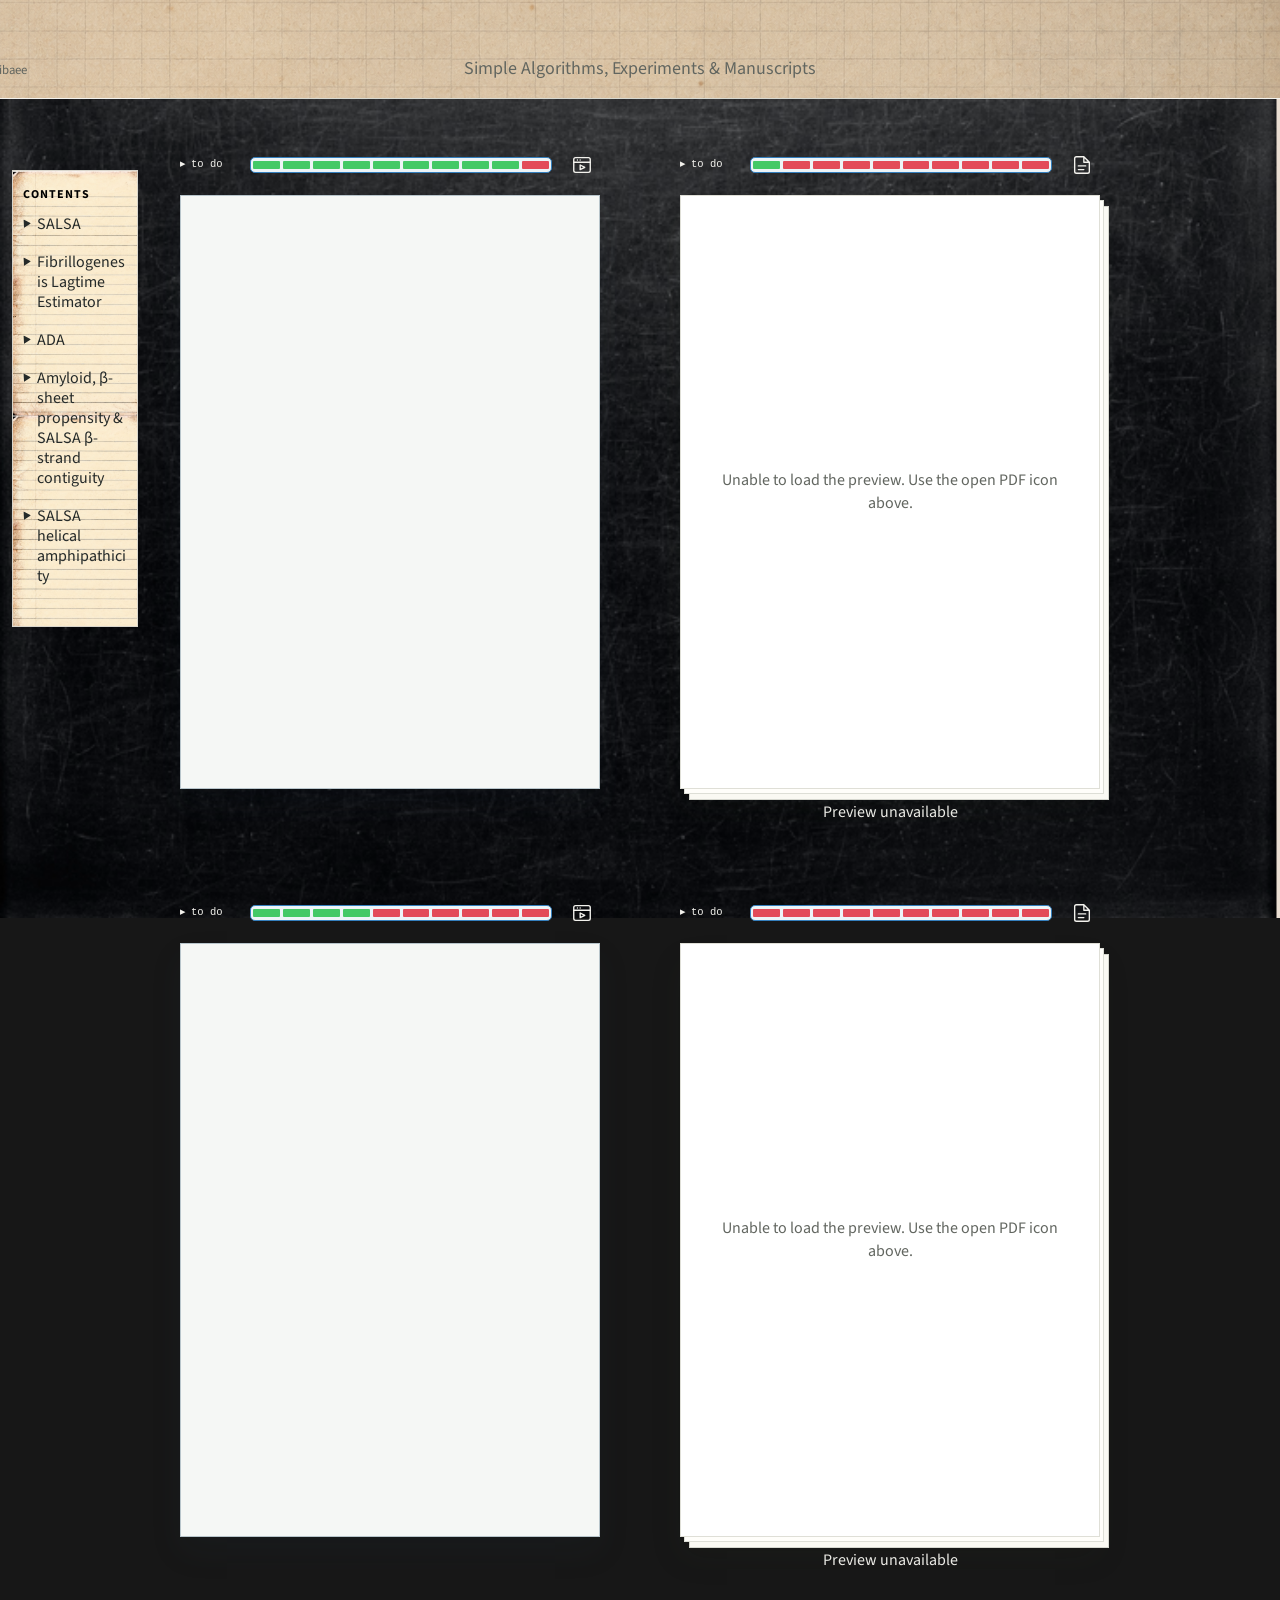
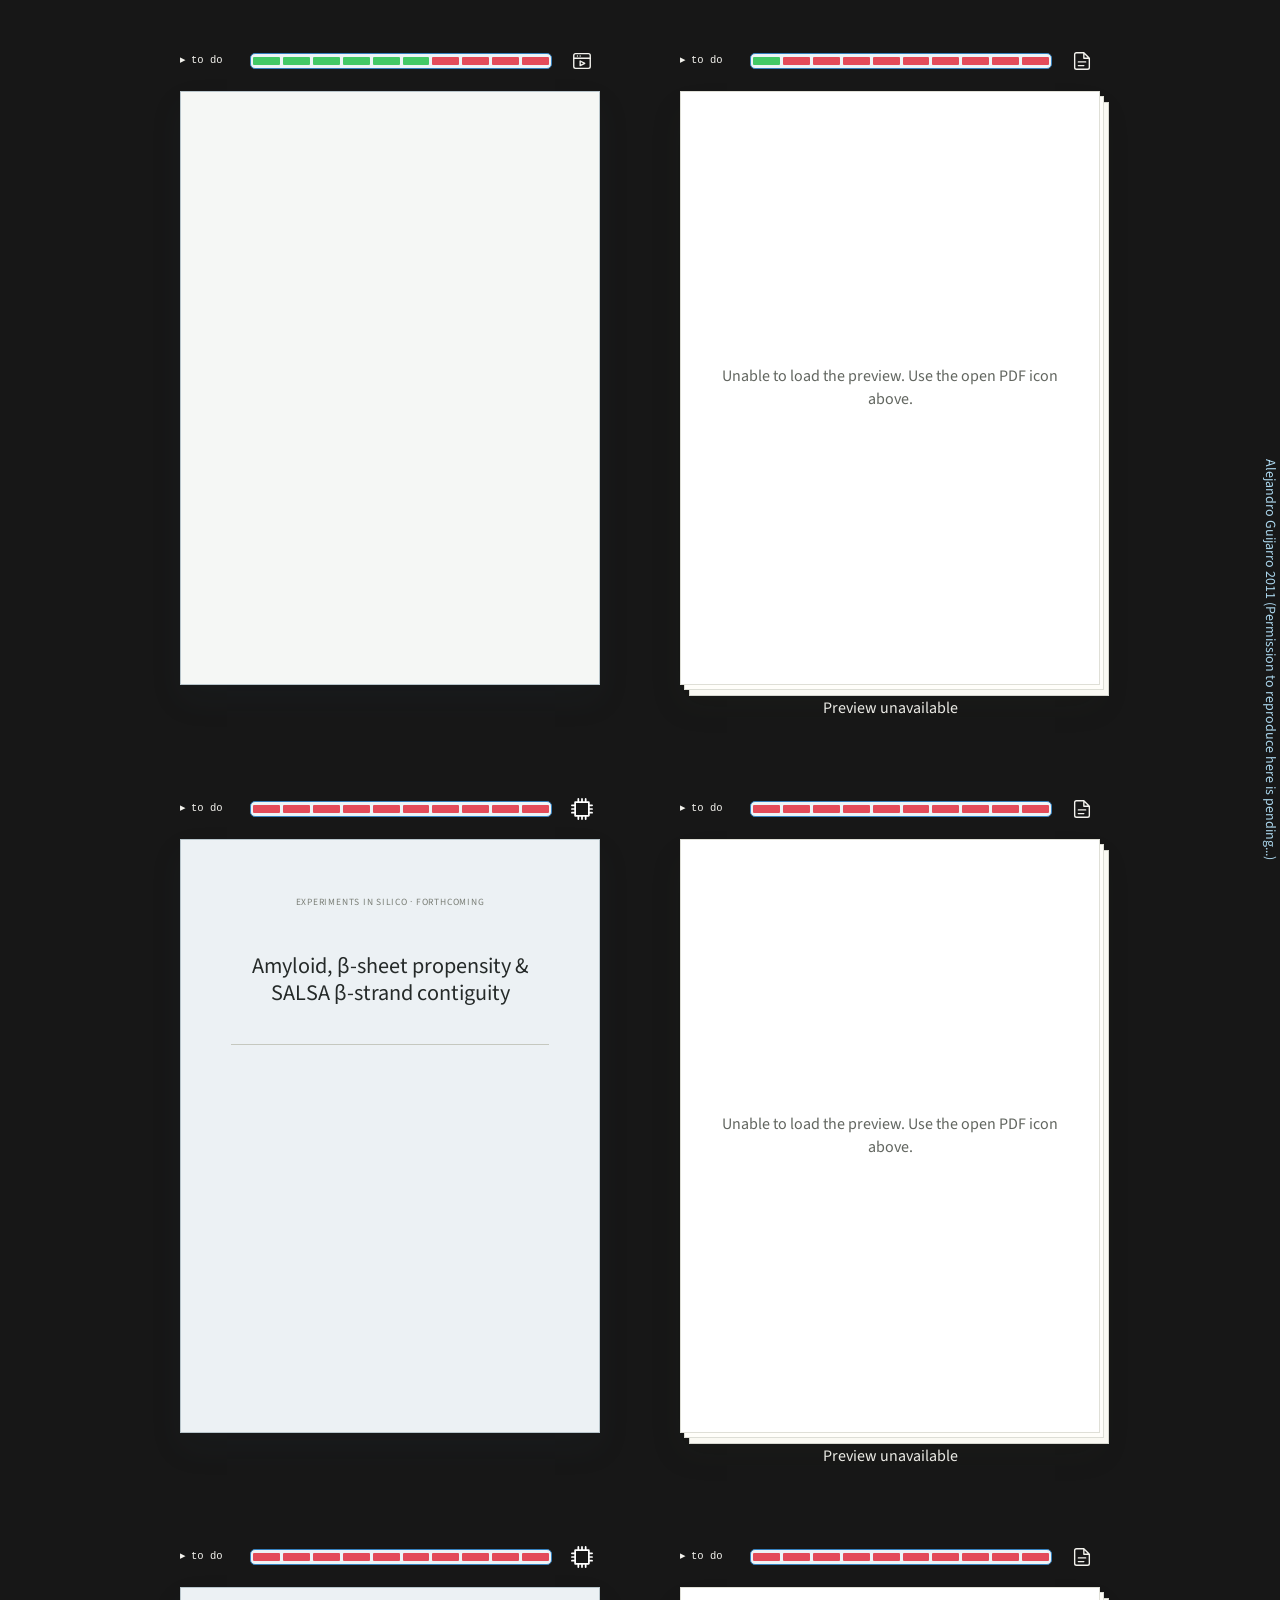
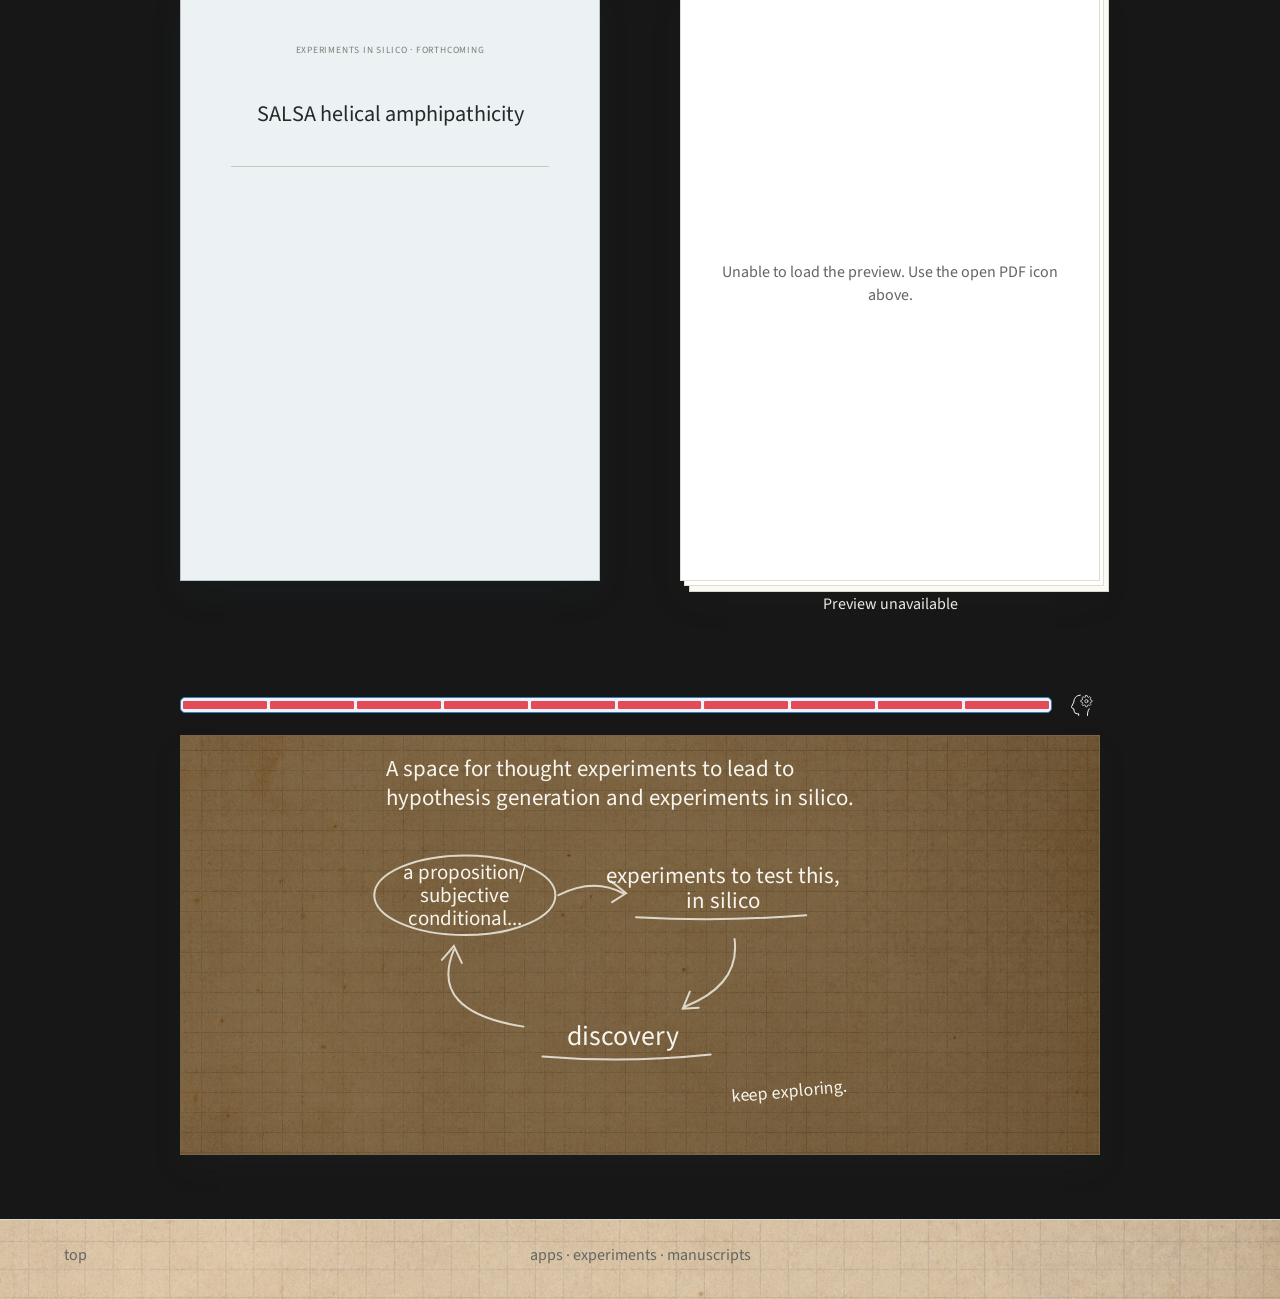
==== commit 0d29320d: "style(site): rename site and refine header typography Rename site to Simple Algorithms, Experiments " ====
--- a/index.html
+++ b/index.html
@@ -239,5 +239,4 @@
 <script type="module" src="support.js"></script>
 <script type="module" src="gallery.js?v=ada-1"></script>
 <script type="module" src="navigation.js?v=paper-2"></script>
-<script type="module" src="title-animation.js?v=3"></script>
 </body></html>
--- a/typography.css
+++ b/typography.css
@@ -1,3 +1,11 @@
+/* Use the installed font for preview; no font file is redistributed. */
+@font-face {
+  font-family: 'Scientific Graphics Preview';
+  src: local('Scientific Graphics Regular'), local('ScientificGraphics-Regular'), local('Scientific Graphics');
+  font-style: normal;
+  font-weight: 400;
+  font-display: block;
+}
 @font-face {
   font-family: 'Source Sans 3';
   src: url('./fonts/source-sans-3/regular.ttf') format('truetype');
@@ -24,7 +32,7 @@
   font-family: 'Source Sans 3', sans-serif;
 }
 body { font-size: 18px; line-height: 1.45; font-weight: 400; }
-header h1 { font-size: clamp(25px, 3vw, 36px); line-height: 1.15; font-weight: 600; }
+header h1 { font-size: clamp(12.5px, 1.5vw, 18px); line-height: 1.5; font-weight: 600; color: var(--muted); }
 h2 { font-size: 24px; font-weight: 600; }
 .author { flex-shrink: 0; }
 .author, .author-name { font-size: 17px; }
@@ -50,5 +58,39 @@
 .todo-list .todo-add-subtask { font-size: 13px; }
 /* Keep the compact monospace completion labels requested separately. */
 @media (max-width: 650px) {
-  header h1 { font-size: 28px; }
+  header h1 { font-size: 14px; }
 }
+
+header h1, .author-name {
+  font-family: 'Scientific Graphics Preview', 'Source Sans 3', sans-serif;
+  font-weight: 400;
+  font-synthesis: none;
+}
+
+/* Align the author with the title rather than the top of its click target. */
+header .author {
+  position: absolute;
+  top: 55px;
+  left: min(0px, calc(50% - 688px));
+  height: 27px;
+  display: flex;
+  align-items: baseline;
+}
+/* A zero-width title-sized strut aligns both fonts on the same baseline. */
+header .author::before {
+  content: '\200B';
+  width: 0;
+  font-family: 'Scientific Graphics Preview', 'Source Sans 3', sans-serif;
+  font-size: clamp(12.5px, 1.5vw, 18px);
+  font-weight: 400;
+  line-height: 1.5;
+}
+header .author-name { padding: 0; font-size: 12.75px; }
+@media (max-width: 1199px) {
+  header { display: flex; align-items: baseline; gap: 24px; }
+  header .author { position: relative; top: auto; left: auto; height: auto; margin-top: 0; order: -1; }
+  header h1 { flex: 1; min-width: 0; }
+}
+@media (max-width: 650px) {
+  header .author::before { font-size: 14px; }
+}
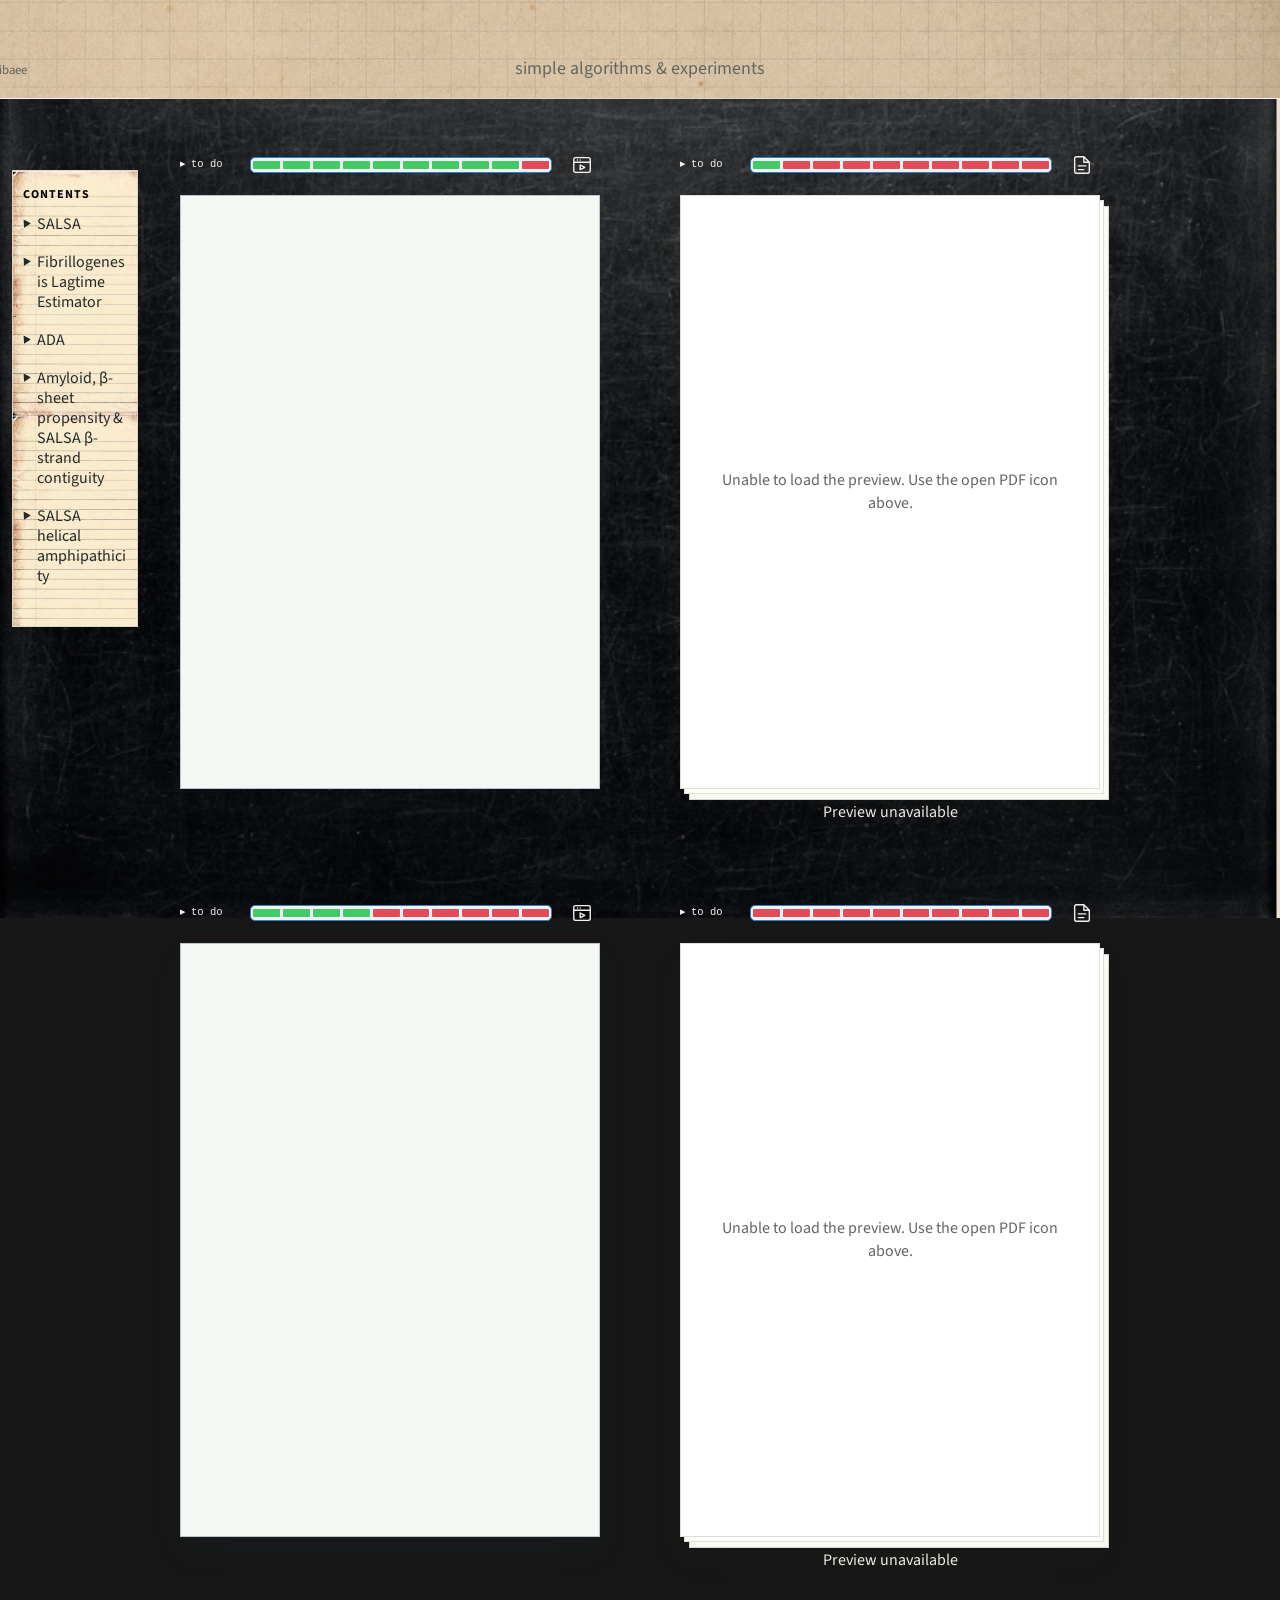
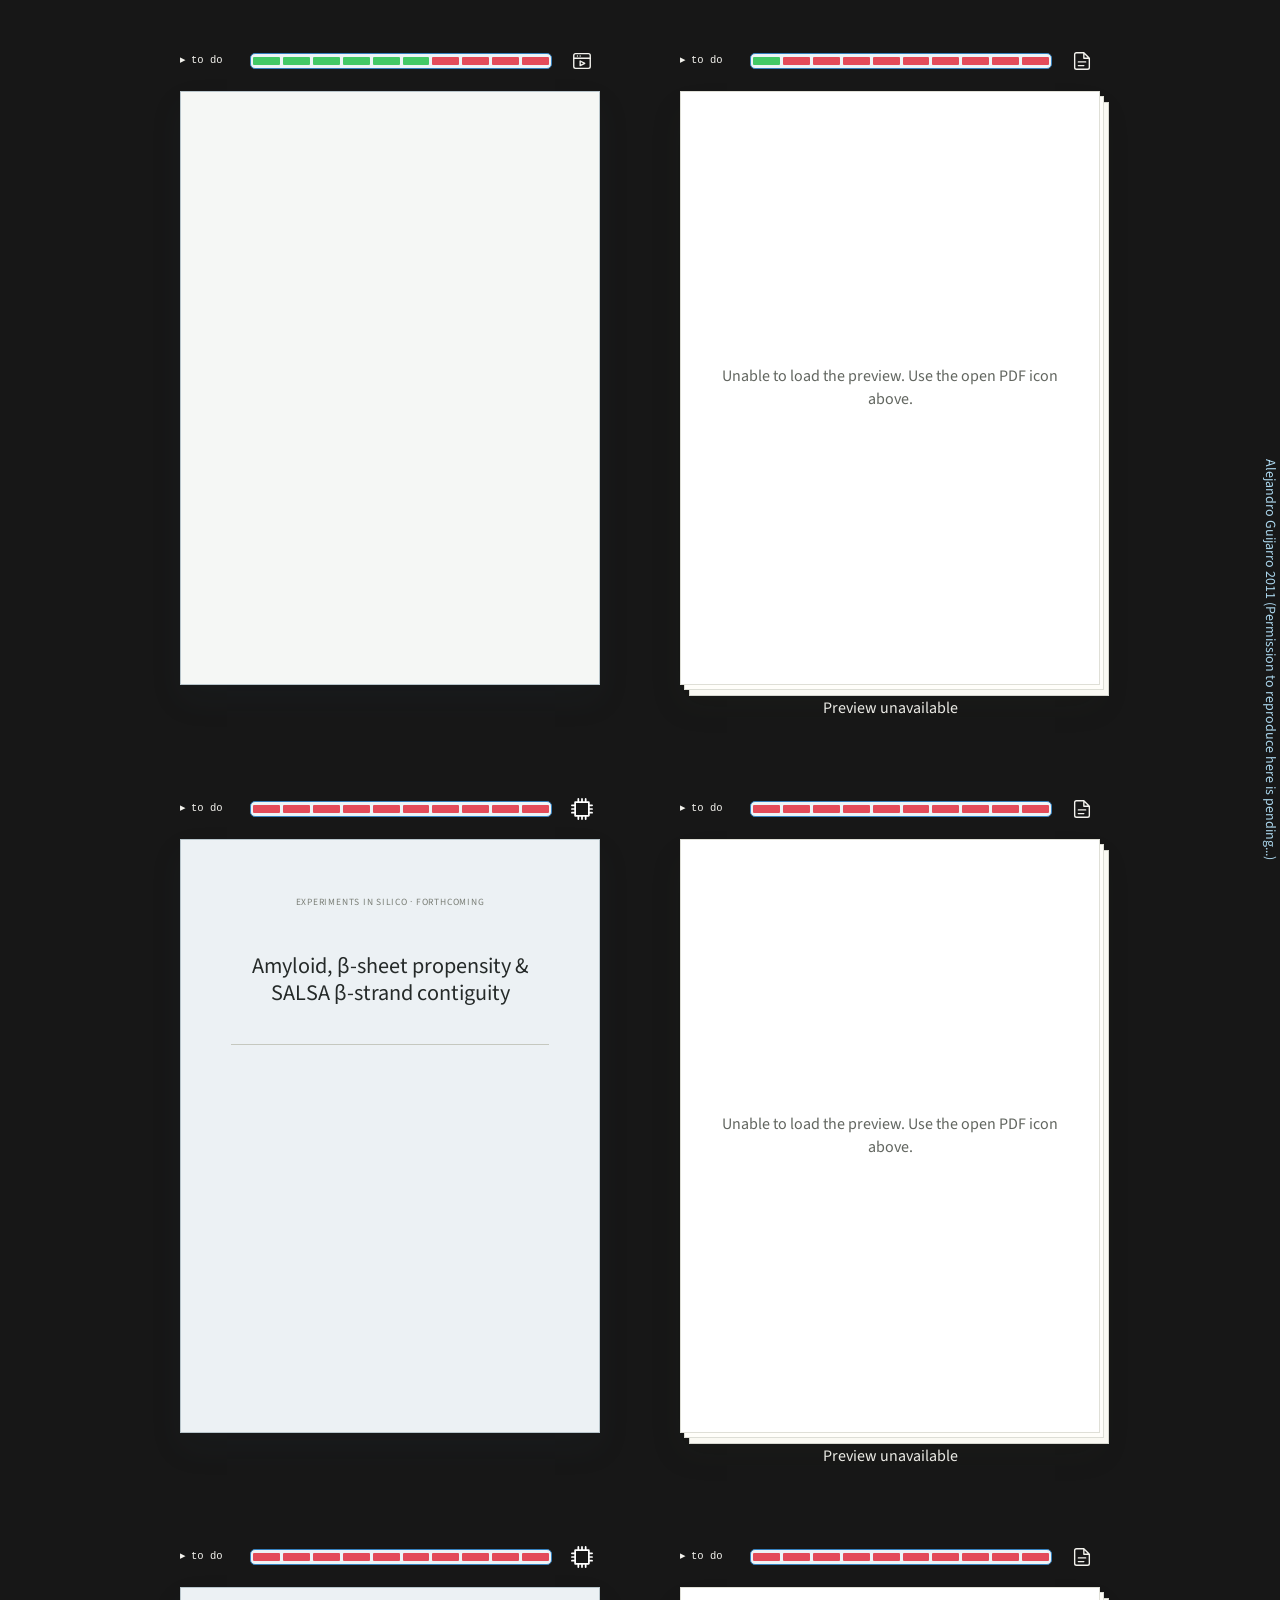
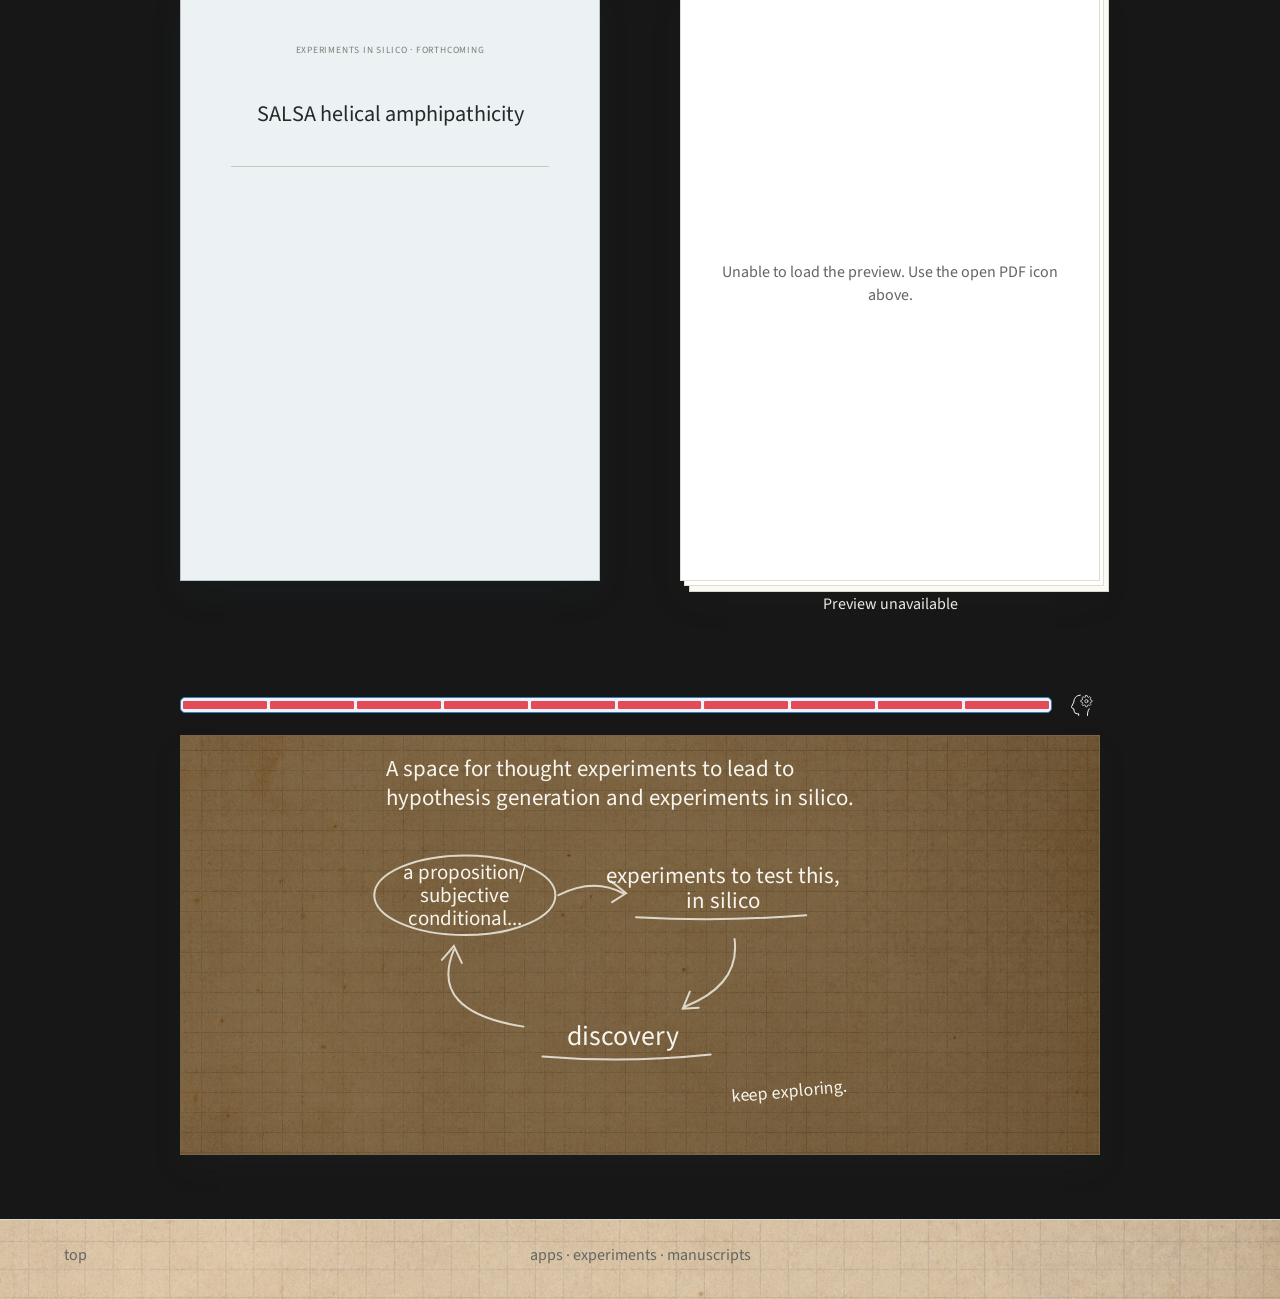
==== commit b1a18cbb: "feat(site): add personal SEO metadata and homepage sitemap Include Shahin Zibaee in the page title a" ====
--- a/index.html
+++ b/index.html
@@ -7,10 +7,10 @@
 <meta name="viewport" content="width=device-width, initial-scale=1">
 <meta name="description" content="Bioinformatics web applications, computational experiments and manuscripts by Shahin Zibaee, including SALSA, ADA and Lagtime Estimator.">
 <meta name="author" content="Shahin Zibaee">
-<title>Shahin Zibaee | Simple Algorithms, Experiments &amp; Manuscripts</title>
+<title>Shahin Zibaee | Simple algorithms &amp; experiments</title>
 <link rel="canonical" href="https://zibaee-2021.github.io/">
 <meta property="og:type" content="website">
-<meta property="og:title" content="Shahin Zibaee | Simple Algorithms, Experiments &amp; Manuscripts">
+<meta property="og:title" content="Shahin Zibaee | Simple algorithms &amp; experiments">
 <meta property="og:description" content="Bioinformatics web applications, computational experiments and manuscripts by Shahin Zibaee, including SALSA, ADA and Lagtime Estimator.">
 <meta property="og:url" content="https://zibaee-2021.github.io/">
 <meta property="og:site_name" content="Shahin Zibaee">
@@ -32,7 +32,7 @@
       "@id": "https://zibaee-2021.github.io/#website",
       "url": "https://zibaee-2021.github.io/",
       "name": "Shahin Zibaee",
-      "alternateName": "Simple Algorithms, Experiments & Manuscripts",
+      "alternateName": "simple algorithms & experiments",
       "description": "Bioinformatics web applications, computational experiments and manuscripts by Shahin Zibaee, including SALSA, ADA and Lagtime Estimator.",
       "inLanguage": "en",
       "creator": {
@@ -105,10 +105,10 @@
 <link rel="stylesheet" href="art-preview.css?v=guijarro-1">
 <link rel="stylesheet" href="progress.css?v=20261104-half-space">
 <link rel="stylesheet" href="tasks.css?v=20261103-nested">
-<link rel="stylesheet" href="typography.css?v=scientific-graphics-preview-5">
+<link rel="stylesheet" href="typography.css?v=matching-labels-20261104">
 </head>
 <body>
-<header id="top"><h1>Simple Algorithms, Experiments &amp; Manuscripts</h1>
+<header id="top"><h1>simple algorithms &amp; experiments</h1>
 <div class="author">
 <button class="author-name" id="author-toggle" aria-expanded="false" aria-controls="author-actions">Shahin Zibaee</button>
 <div class="author-actions" id="author-actions" hidden>
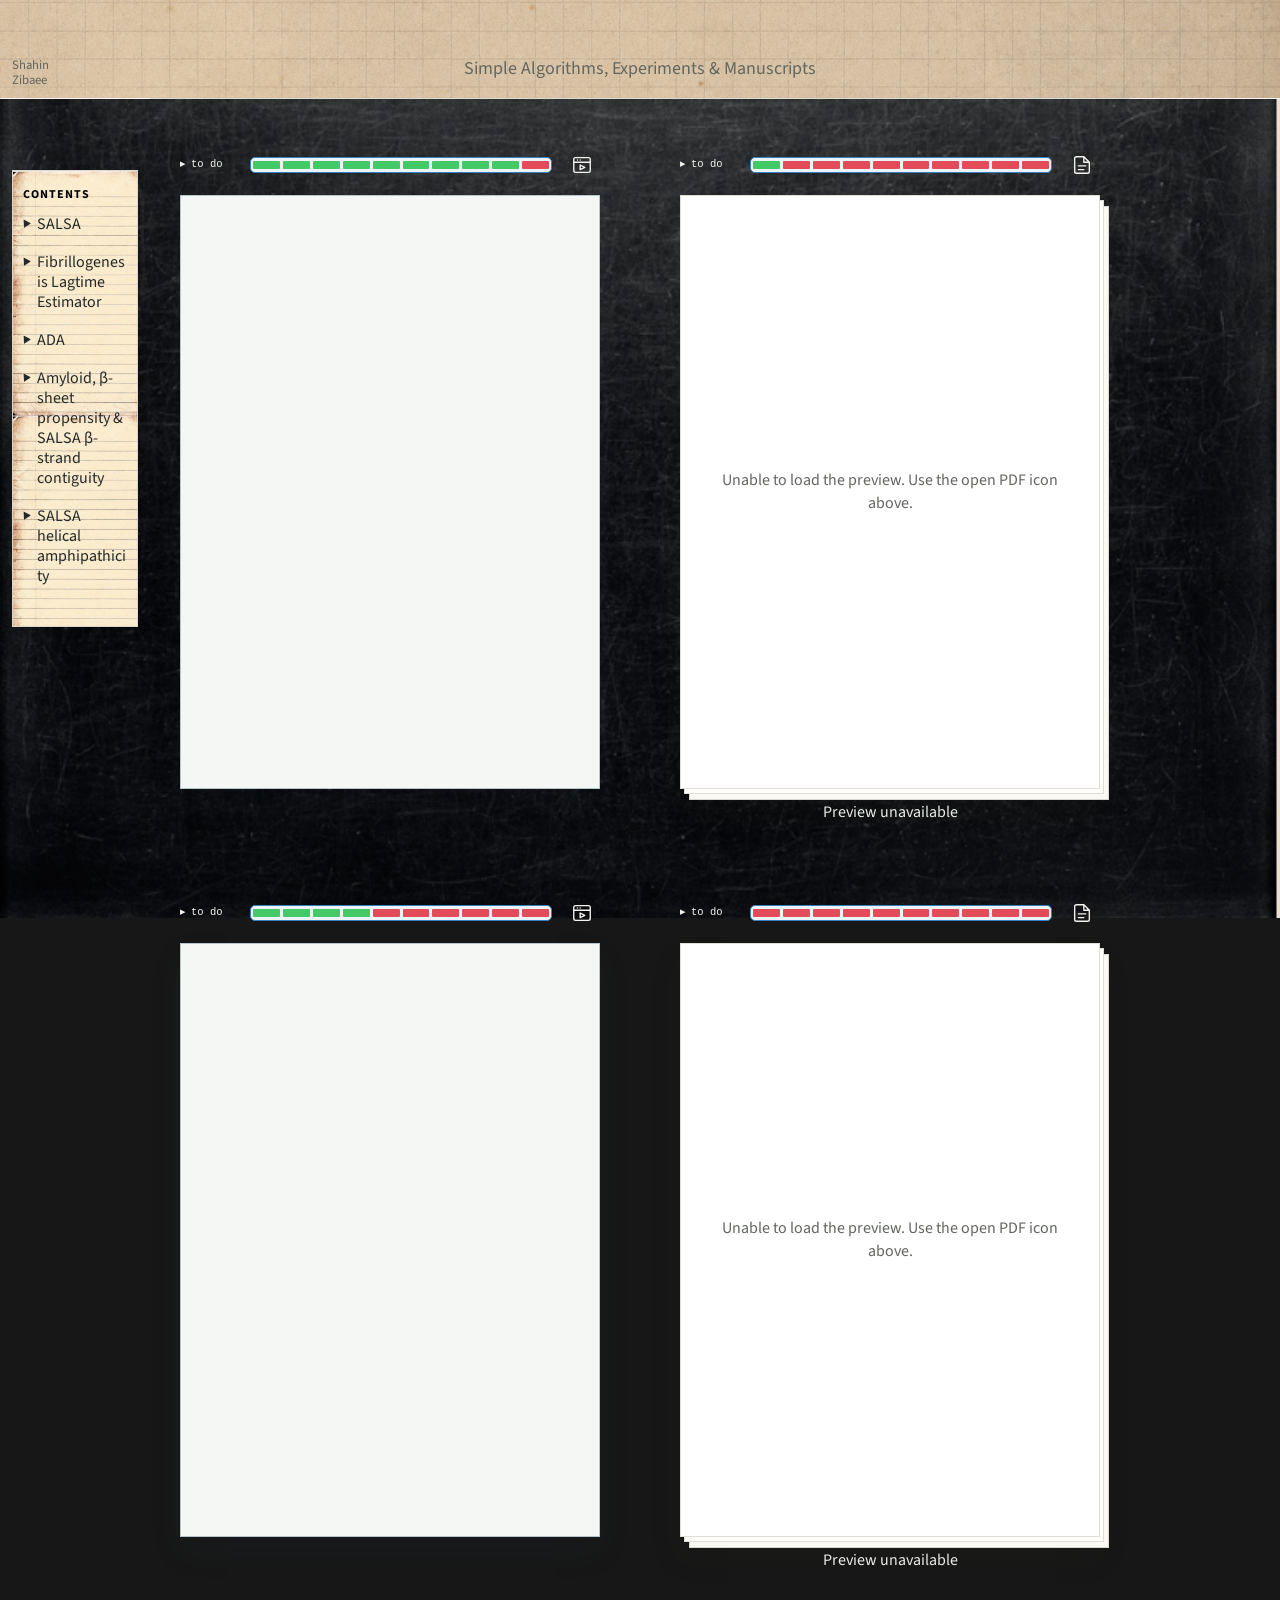
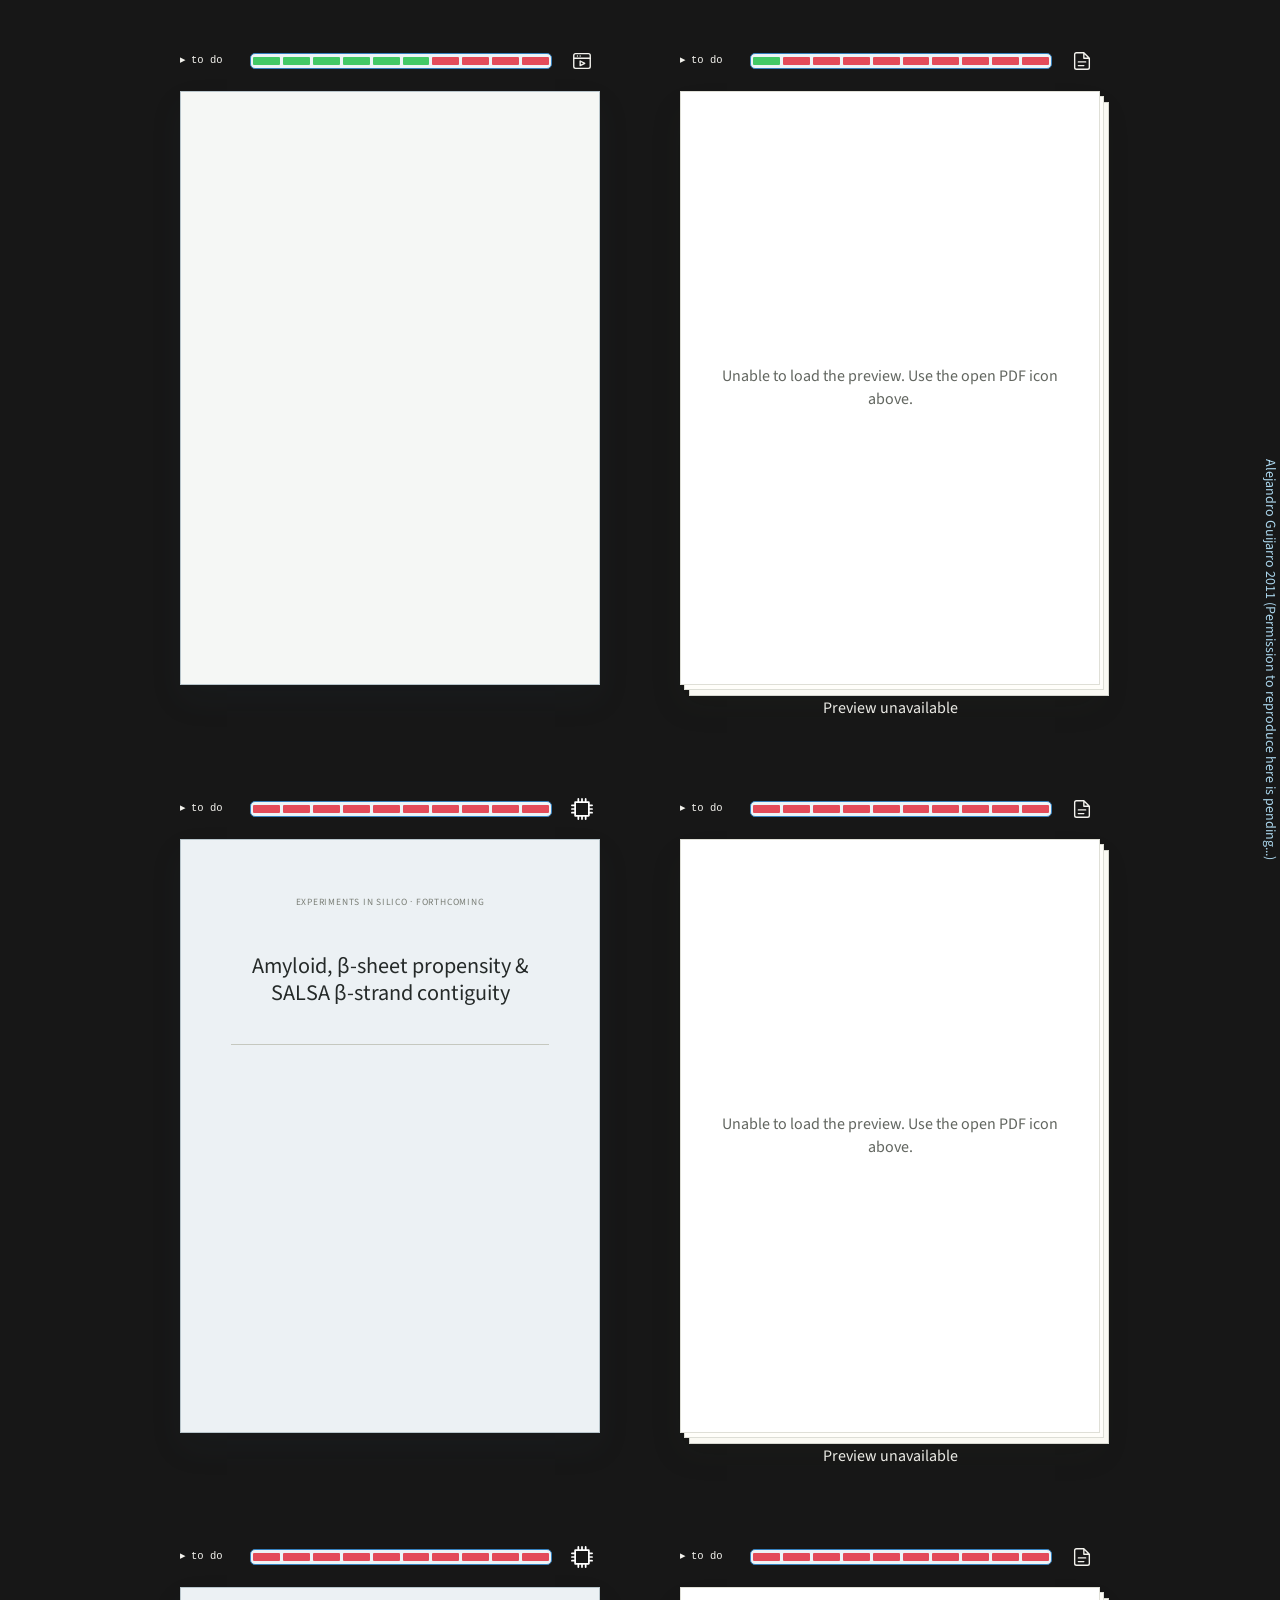
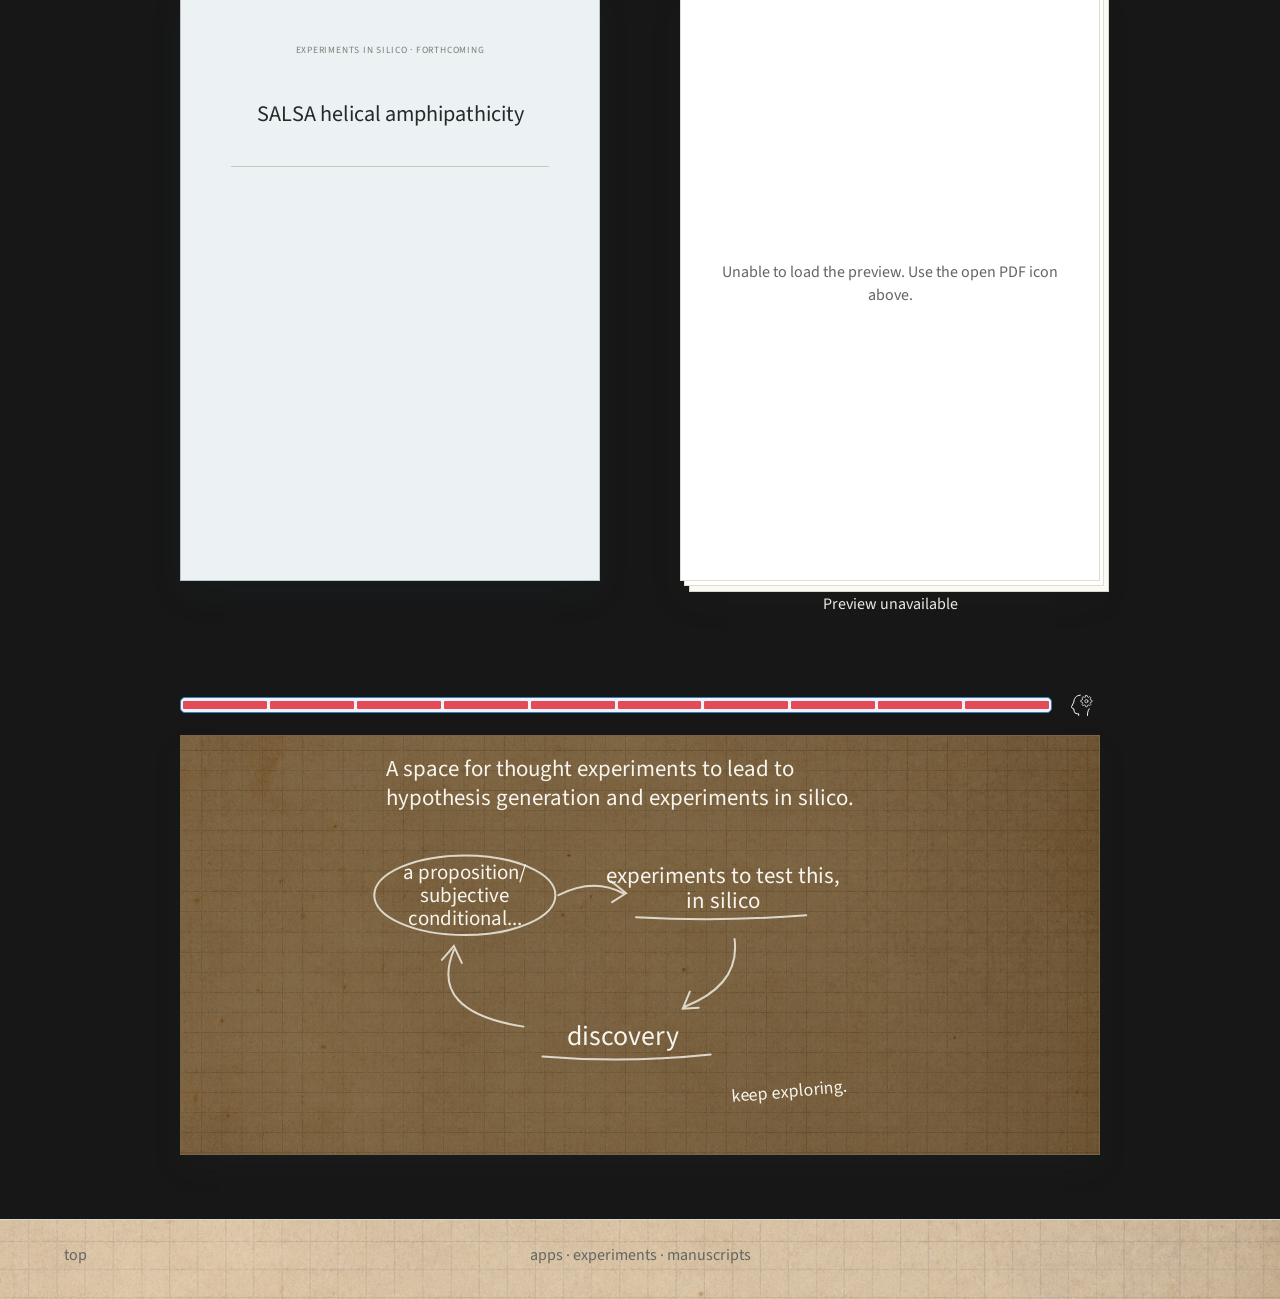
==== commit 4b741565: "style(site): stack author name and refine responsive spacing Place Shahin above Zibaee, aligned with" ====
--- a/index.html
+++ b/index.html
@@ -7,10 +7,10 @@
 <meta name="viewport" content="width=device-width, initial-scale=1">
 <meta name="description" content="Bioinformatics web applications, computational experiments and manuscripts by Shahin Zibaee, including SALSA, ADA and Lagtime Estimator.">
 <meta name="author" content="Shahin Zibaee">
-<title>Shahin Zibaee | Simple algorithms &amp; experiments</title>
+<title>Shahin Zibaee | Simple Algorithms, Experiments &amp; Manuscripts</title>
 <link rel="canonical" href="https://zibaee-2021.github.io/">
 <meta property="og:type" content="website">
-<meta property="og:title" content="Shahin Zibaee | Simple algorithms &amp; experiments">
+<meta property="og:title" content="Shahin Zibaee | Simple Algorithms, Experiments &amp; Manuscripts">
 <meta property="og:description" content="Bioinformatics web applications, computational experiments and manuscripts by Shahin Zibaee, including SALSA, ADA and Lagtime Estimator.">
 <meta property="og:url" content="https://zibaee-2021.github.io/">
 <meta property="og:site_name" content="Shahin Zibaee">
@@ -32,7 +32,7 @@
       "@id": "https://zibaee-2021.github.io/#website",
       "url": "https://zibaee-2021.github.io/",
       "name": "Shahin Zibaee",
-      "alternateName": "simple algorithms & experiments",
+      "alternateName": "Simple Algorithms, Experiments & Manuscripts",
       "description": "Bioinformatics web applications, computational experiments and manuscripts by Shahin Zibaee, including SALSA, ADA and Lagtime Estimator.",
       "inLanguage": "en",
       "creator": {
@@ -105,12 +105,12 @@
 <link rel="stylesheet" href="art-preview.css?v=guijarro-1">
 <link rel="stylesheet" href="progress.css?v=20261104-half-space">
 <link rel="stylesheet" href="tasks.css?v=20261103-nested">
-<link rel="stylesheet" href="typography.css?v=matching-labels-20261104">
+<link rel="stylesheet" href="typography.css?v=author-spacing-20261105">
 </head>
 <body>
-<header id="top"><h1>simple algorithms &amp; experiments</h1>
+<header id="top"><h1>Simple Algorithms, Experiments &amp; Manuscripts</h1>
 <div class="author">
-<button class="author-name" id="author-toggle" aria-expanded="false" aria-controls="author-actions">Shahin Zibaee</button>
+<button class="author-name" id="author-toggle" aria-expanded="false" aria-controls="author-actions" aria-label="Shahin Zibaee"><span>Shahin</span> <span>Zibaee</span></button>
 <div class="author-actions" id="author-actions" hidden>
 <button type="button" id="contact-open">send me a message</button><a href="donate.html">Donate</a>
 </div>
@@ -239,4 +239,5 @@
 <script type="module" src="support.js"></script>
 <script type="module" src="gallery.js?v=ada-1"></script>
 <script type="module" src="navigation.js?v=paper-2"></script>
+<script type="module" src="title-animation.js?v=6"></script>
 </body></html>
--- a/typography.css
+++ b/typography.css
@@ -70,27 +70,20 @@
 /* Align the author with the title rather than the top of its click target. */
 header .author {
   position: absolute;
-  top: 55px;
-  left: min(0px, calc(50% - 688px));
-  height: 27px;
+  top: auto;
+  bottom: 10px;
+  left: max(calc(50% - 50vw + 12px), calc(50% - 700px));
+  height: auto;
   display: flex;
   align-items: baseline;
 }
-/* A zero-width title-sized strut aligns both fonts on the same baseline. */
-header .author::before {
-  content: '\200B';
-  width: 0;
-  font-family: 'Scientific Graphics Preview', 'Source Sans 3', sans-serif;
-  font-size: clamp(12.5px, 1.5vw, 18px);
-  font-weight: 400;
-  line-height: 1.5;
-}
-header .author-name { padding: 0; font-size: 12.75px; }
+header .author-name { padding: 0; font-size: clamp(8.8542px, 1.0625vw, 12.75px); line-height: 1.9; text-align: left; }
+header .author-name span { display: block; }
 @media (max-width: 1199px) {
   header { display: flex; align-items: baseline; gap: 24px; }
-  header .author { position: relative; top: auto; left: auto; height: auto; margin-top: 0; order: -1; }
+  header .author { position: relative; top: auto; bottom: auto; left: auto; height: auto; margin-top: 0; order: -1; }
   header h1 { flex: 1; min-width: 0; }
 }
 @media (max-width: 650px) {
-  header .author::before { font-size: 14px; }
+  header .author-name { font-size: 9.9167px; }
 }
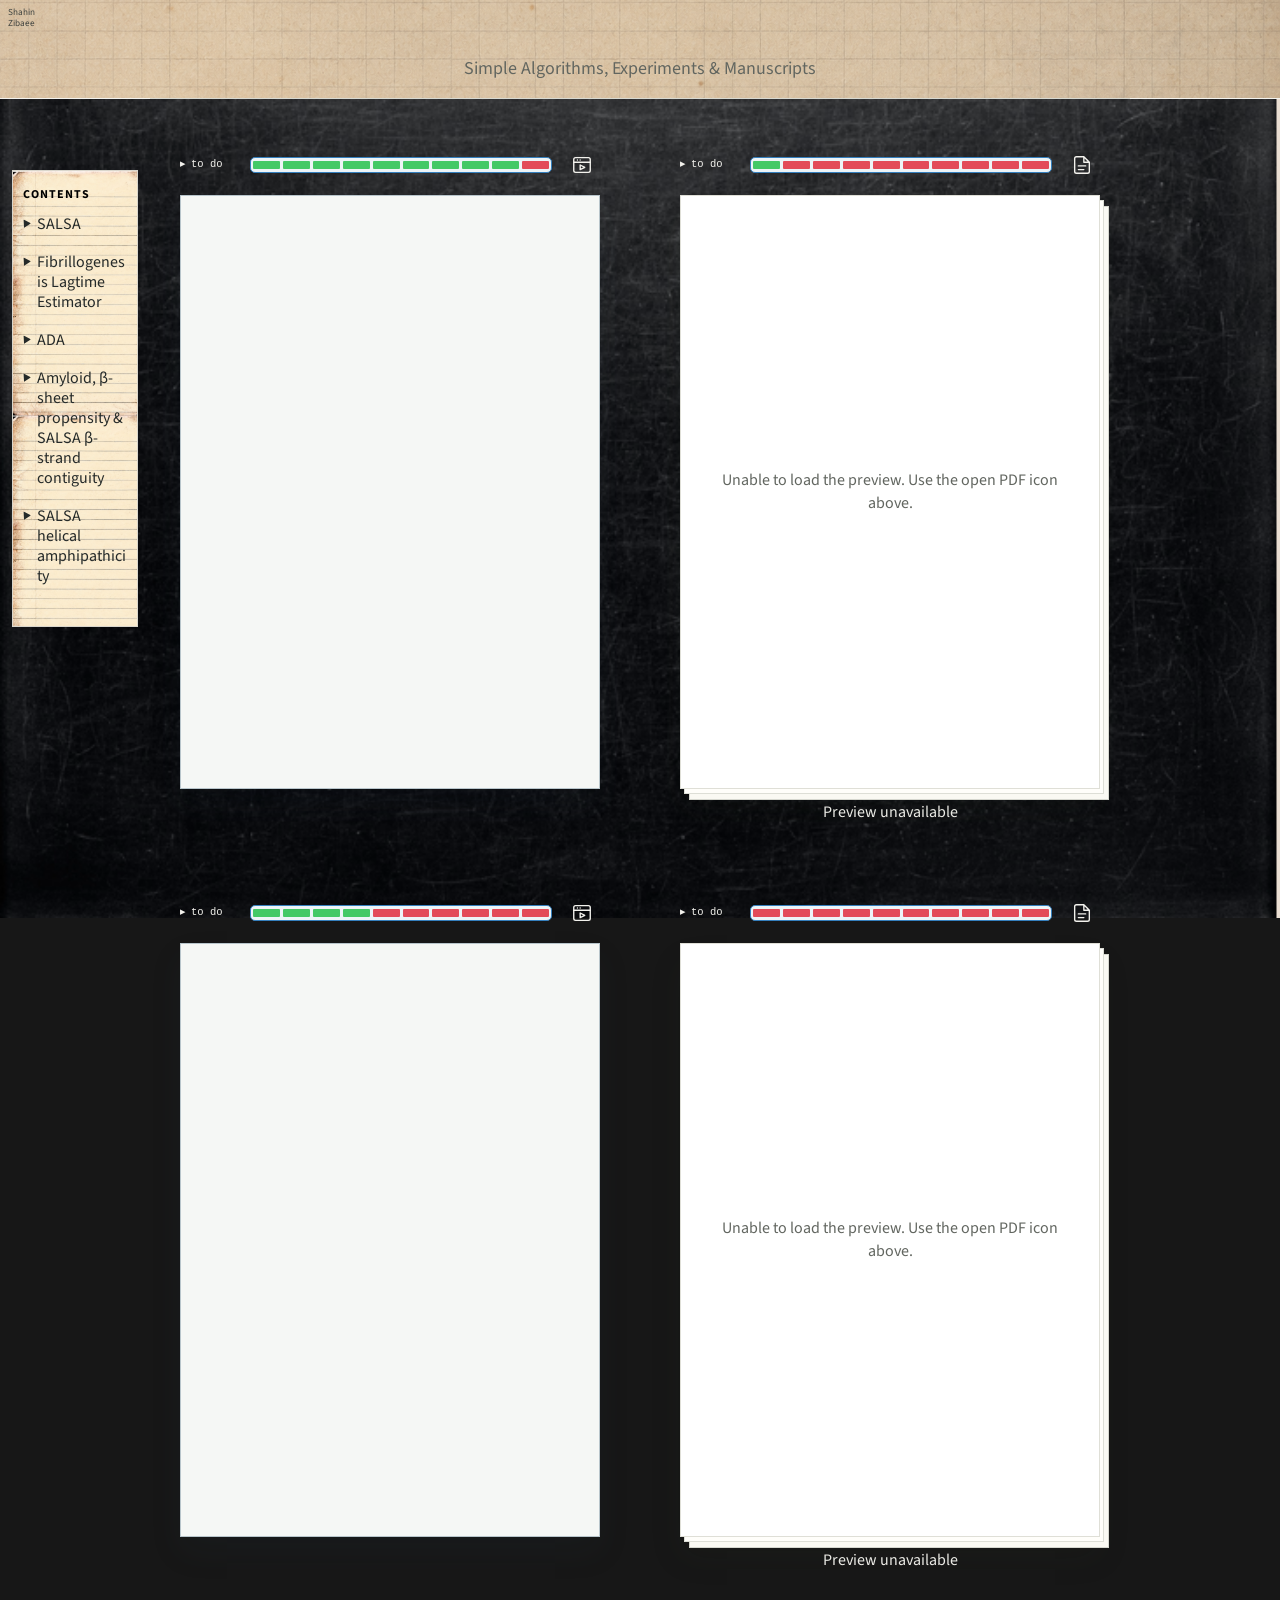
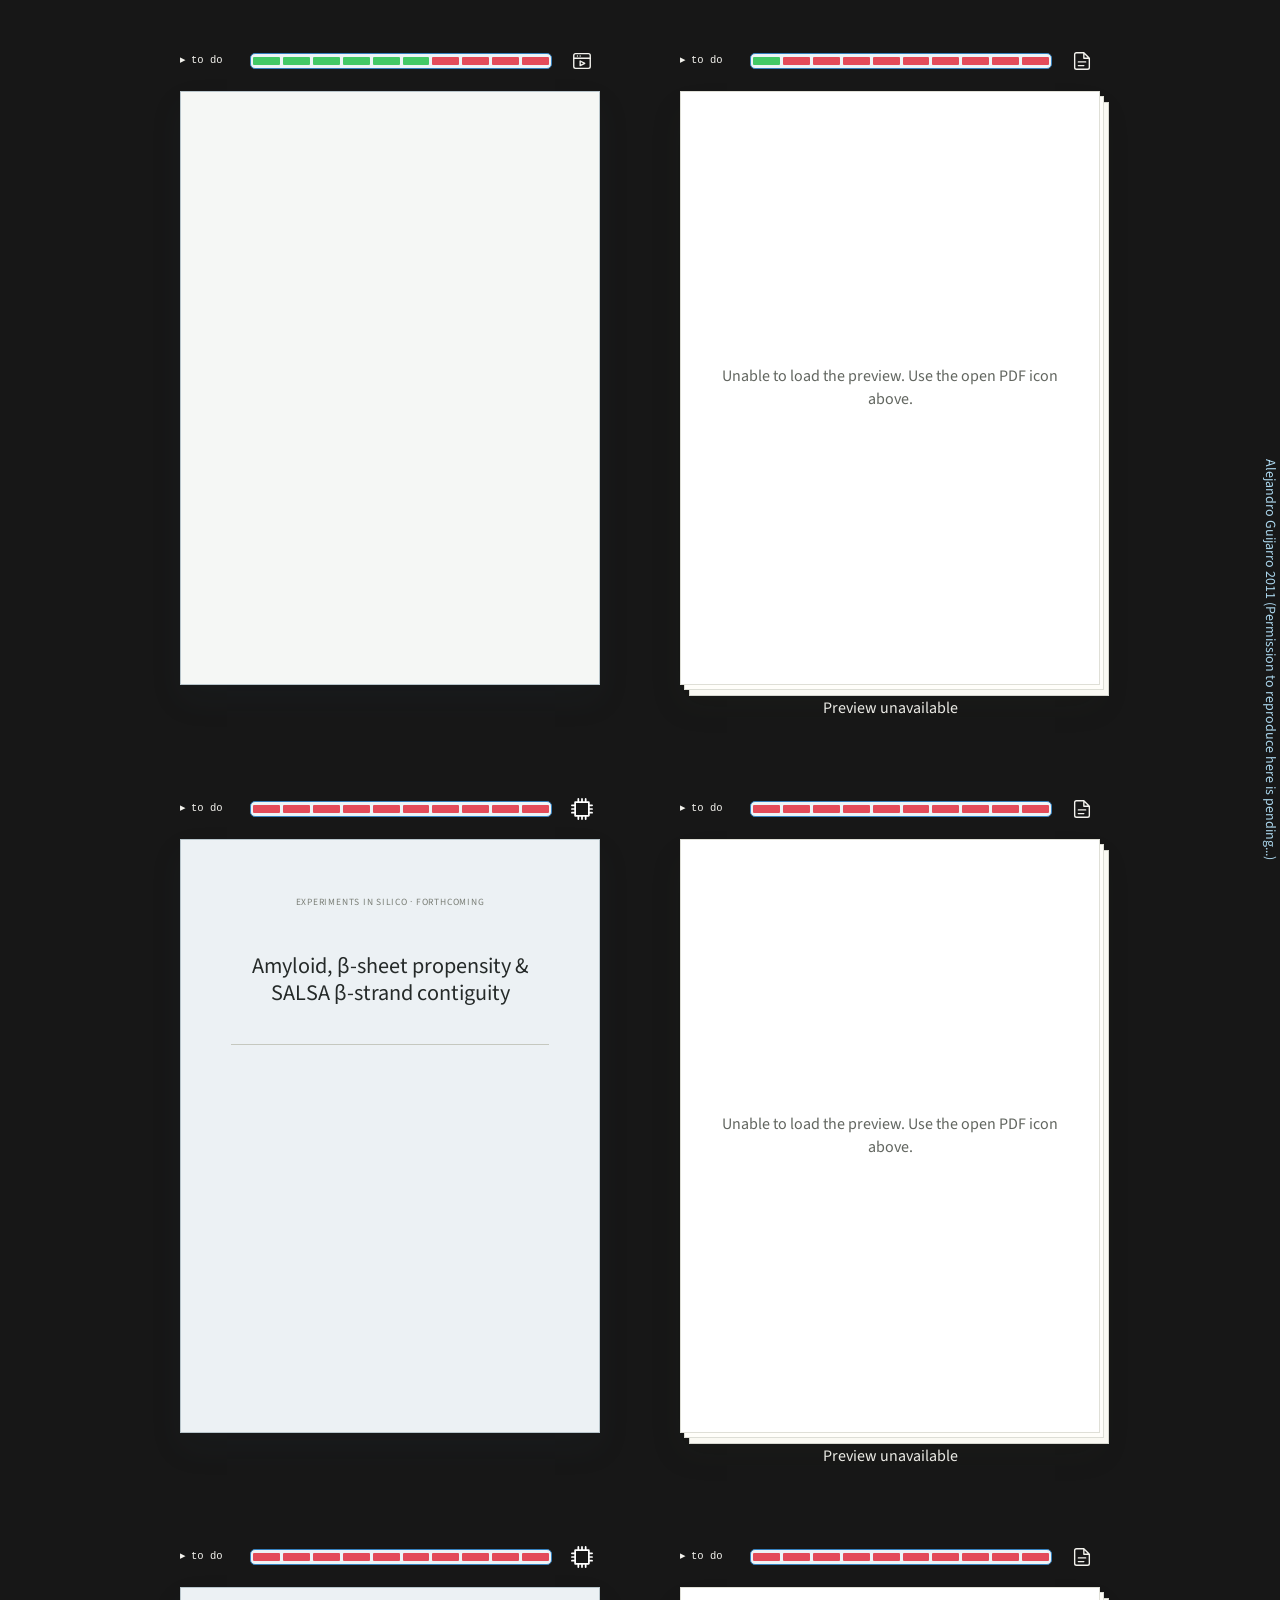
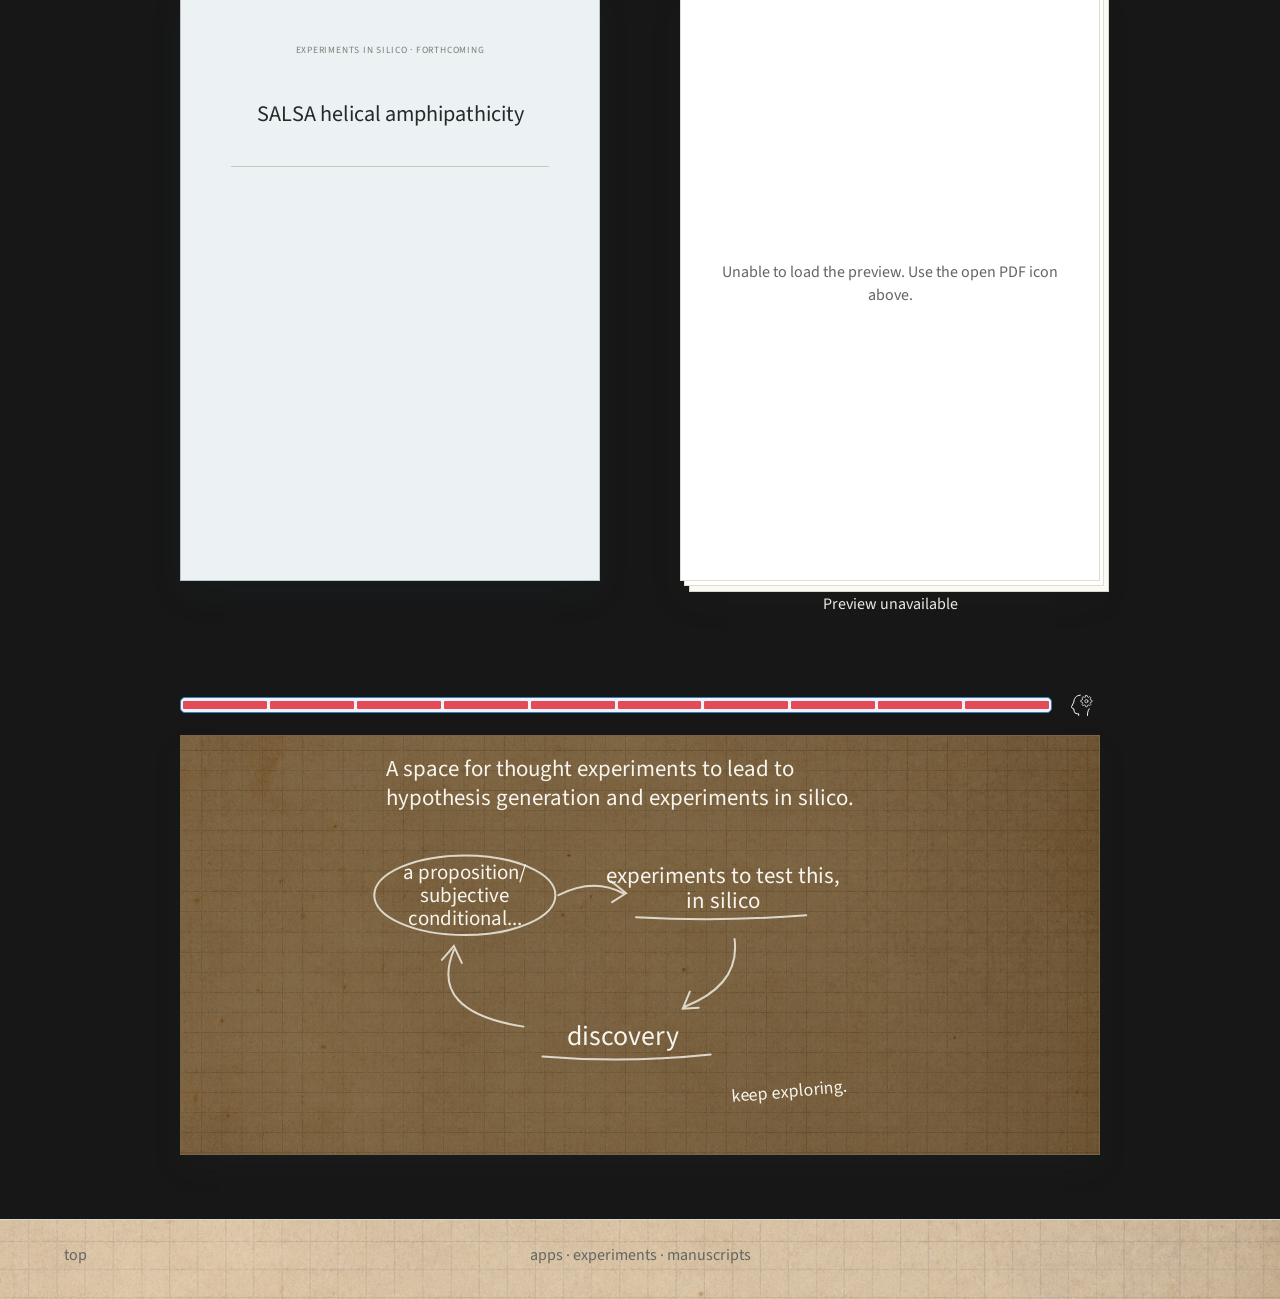
==== commit a825b5da: "feat(site): keep the title header visible while scrolling Pin the complete paper header and author n" ====
--- a/index.html
+++ b/index.html
@@ -103,9 +103,9 @@
 </style>
 <link rel="stylesheet" href="navigation.css?v=triangles-5">
 <link rel="stylesheet" href="art-preview.css?v=guijarro-1">
-<link rel="stylesheet" href="progress.css?v=20261104-half-space">
-<link rel="stylesheet" href="tasks.css?v=20261103-nested">
-<link rel="stylesheet" href="typography.css?v=author-spacing-20261105">
+<link rel="stylesheet" href="progress.css?v=20261105-thought-tasks">
+<link rel="stylesheet" href="tasks.css?v=20261105-fainter-notebook-2">
+<link rel="stylesheet" href="typography.css?v=sticky-header-20261105">
 </head>
 <body>
 <header id="top"><h1>Simple Algorithms, Experiments &amp; Manuscripts</h1>
@@ -234,10 +234,10 @@
 </form>
 </dialog>
 <script type="module" src="progress.js?v=20261104-half-space"></script>
-<script type="module" src="tasks.js?v=20261103-nested"></script>
+<script type="module" src="tasks.js?v=20261105-outside-close"></script>
 <script type="module" src="contact.js"></script>
 <script type="module" src="support.js"></script>
 <script type="module" src="gallery.js?v=ada-1"></script>
-<script type="module" src="navigation.js?v=paper-2"></script>
+<script type="module" src="navigation.js?v=sticky-header-20261105"></script>
 <script type="module" src="title-animation.js?v=6"></script>
 </body></html>
--- a/typography.css
+++ b/typography.css
@@ -67,23 +67,36 @@
   font-synthesis: none;
 }
 
-/* Align the author with the title rather than the top of its click target. */
+/* Anchor the stacked author name to the page corner. */
 header .author {
   position: absolute;
-  top: auto;
-  bottom: 10px;
-  left: max(calc(50% - 50vw + 12px), calc(50% - 700px));
+  top: 8px;
+  bottom: auto;
+  left: calc(50% - 50vw + 8px);
+  margin-top: 0;
   height: auto;
   display: flex;
   align-items: baseline;
 }
-header .author-name { padding: 0; font-size: clamp(8.8542px, 1.0625vw, 12.75px); line-height: 1.9; text-align: left; }
+header .author-name { padding: 0; font-size: clamp(6.375px, 0.765vw, 9.18px); color: #3e423e; line-height: 1.9; text-align: left; }
 header .author-name span { display: block; }
 @media (max-width: 1199px) {
   header { display: flex; align-items: baseline; gap: 24px; }
-  header .author { position: relative; top: auto; bottom: auto; left: auto; height: auto; margin-top: 0; order: -1; }
   header h1 { flex: 1; min-width: 0; }
 }
 @media (max-width: 650px) {
-  header .author-name { font-size: 9.9167px; }
+  header { padding-top: 56px; }
+  header .author-name { font-size: 7.14px; }
 }
+
+/* Keep the complete paper header visible throughout the gallery. */
+header#top { position: sticky; top: 0; z-index: 10; }
+.page-index {
+  top: max(170px, calc(var(--site-header-height, 100px) + 20px));
+  max-height: calc(100dvh - max(170px, calc(var(--site-header-height, 100px) + 20px)) - 24px);
+}
+[data-index-label] { scroll-margin-top: calc(var(--site-header-height, 100px) + 28px); }
+@media (max-width: 1199px) {
+  .page-index { top: var(--site-header-height, 100px); max-height: calc(100dvh - var(--site-header-height, 100px) - 16px); }
+  [data-index-label] { scroll-margin-top: calc(var(--site-header-height, 100px) + 64px); }
+}
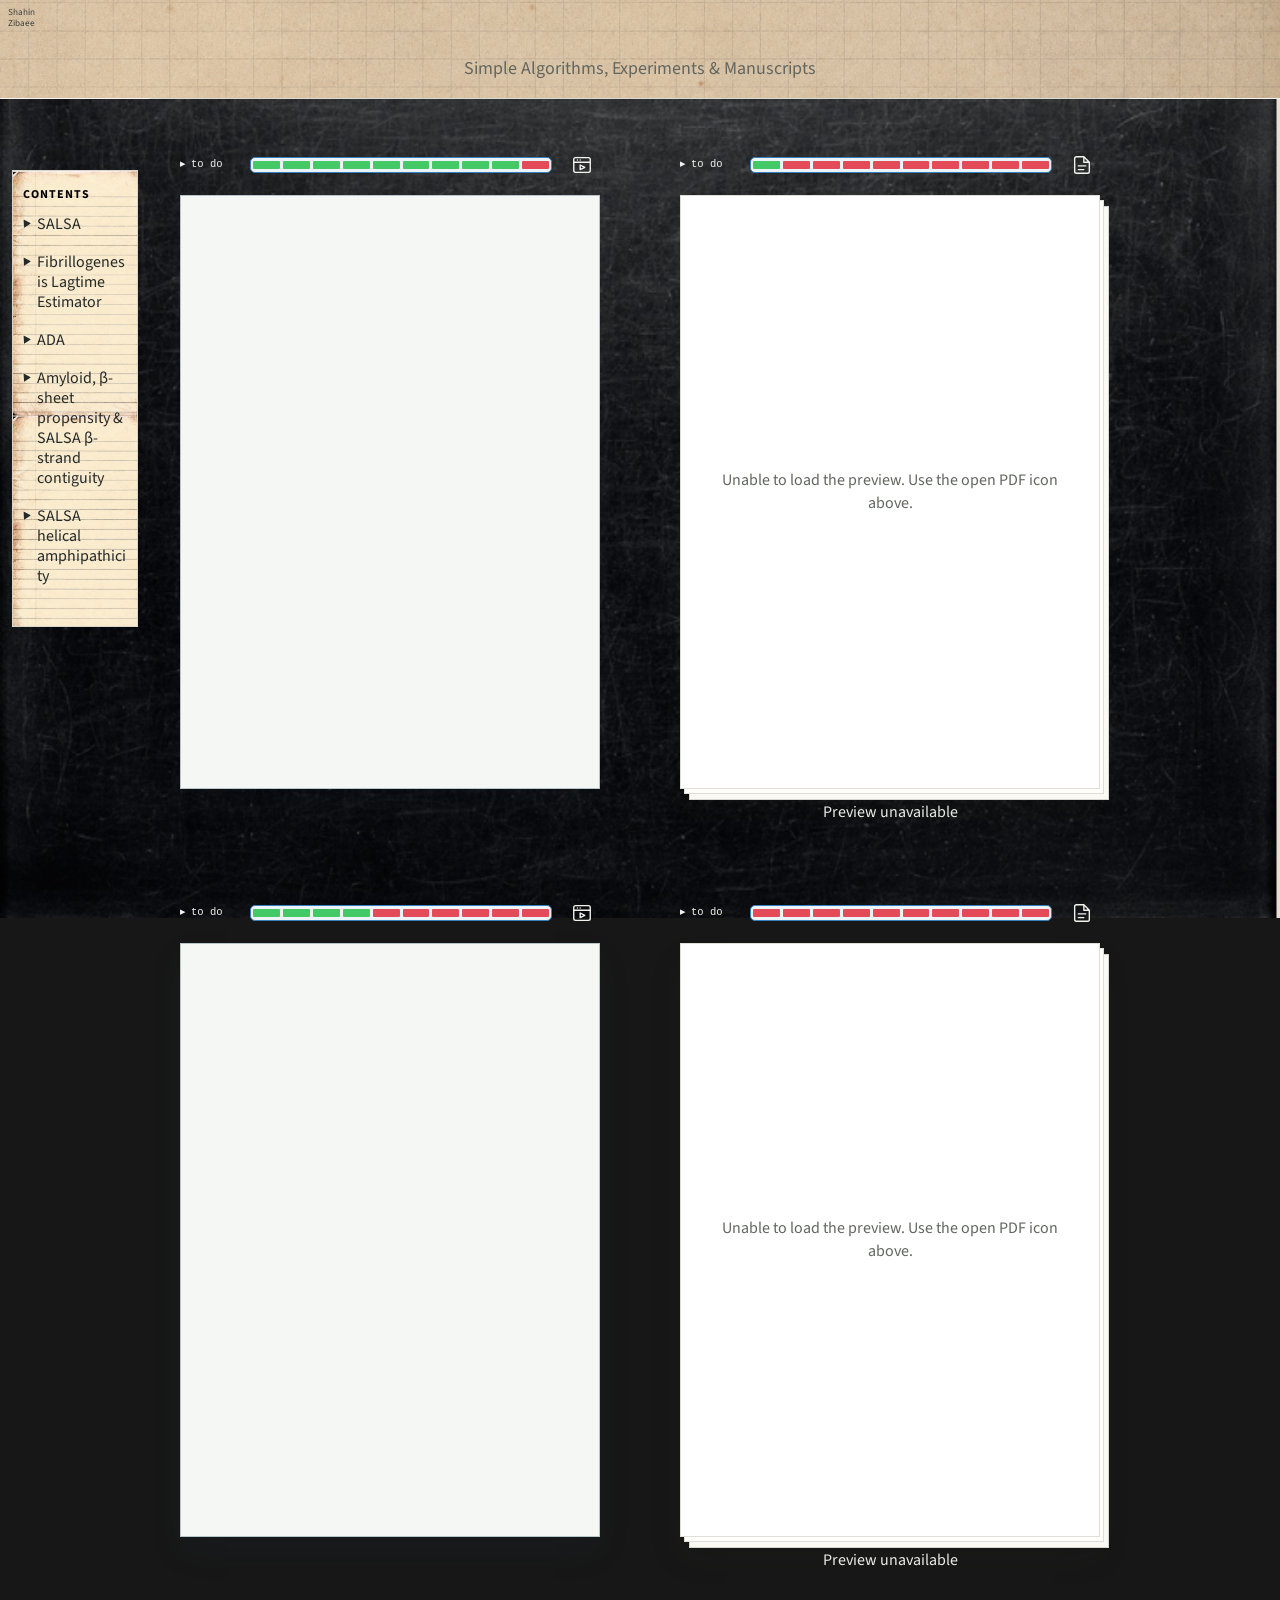
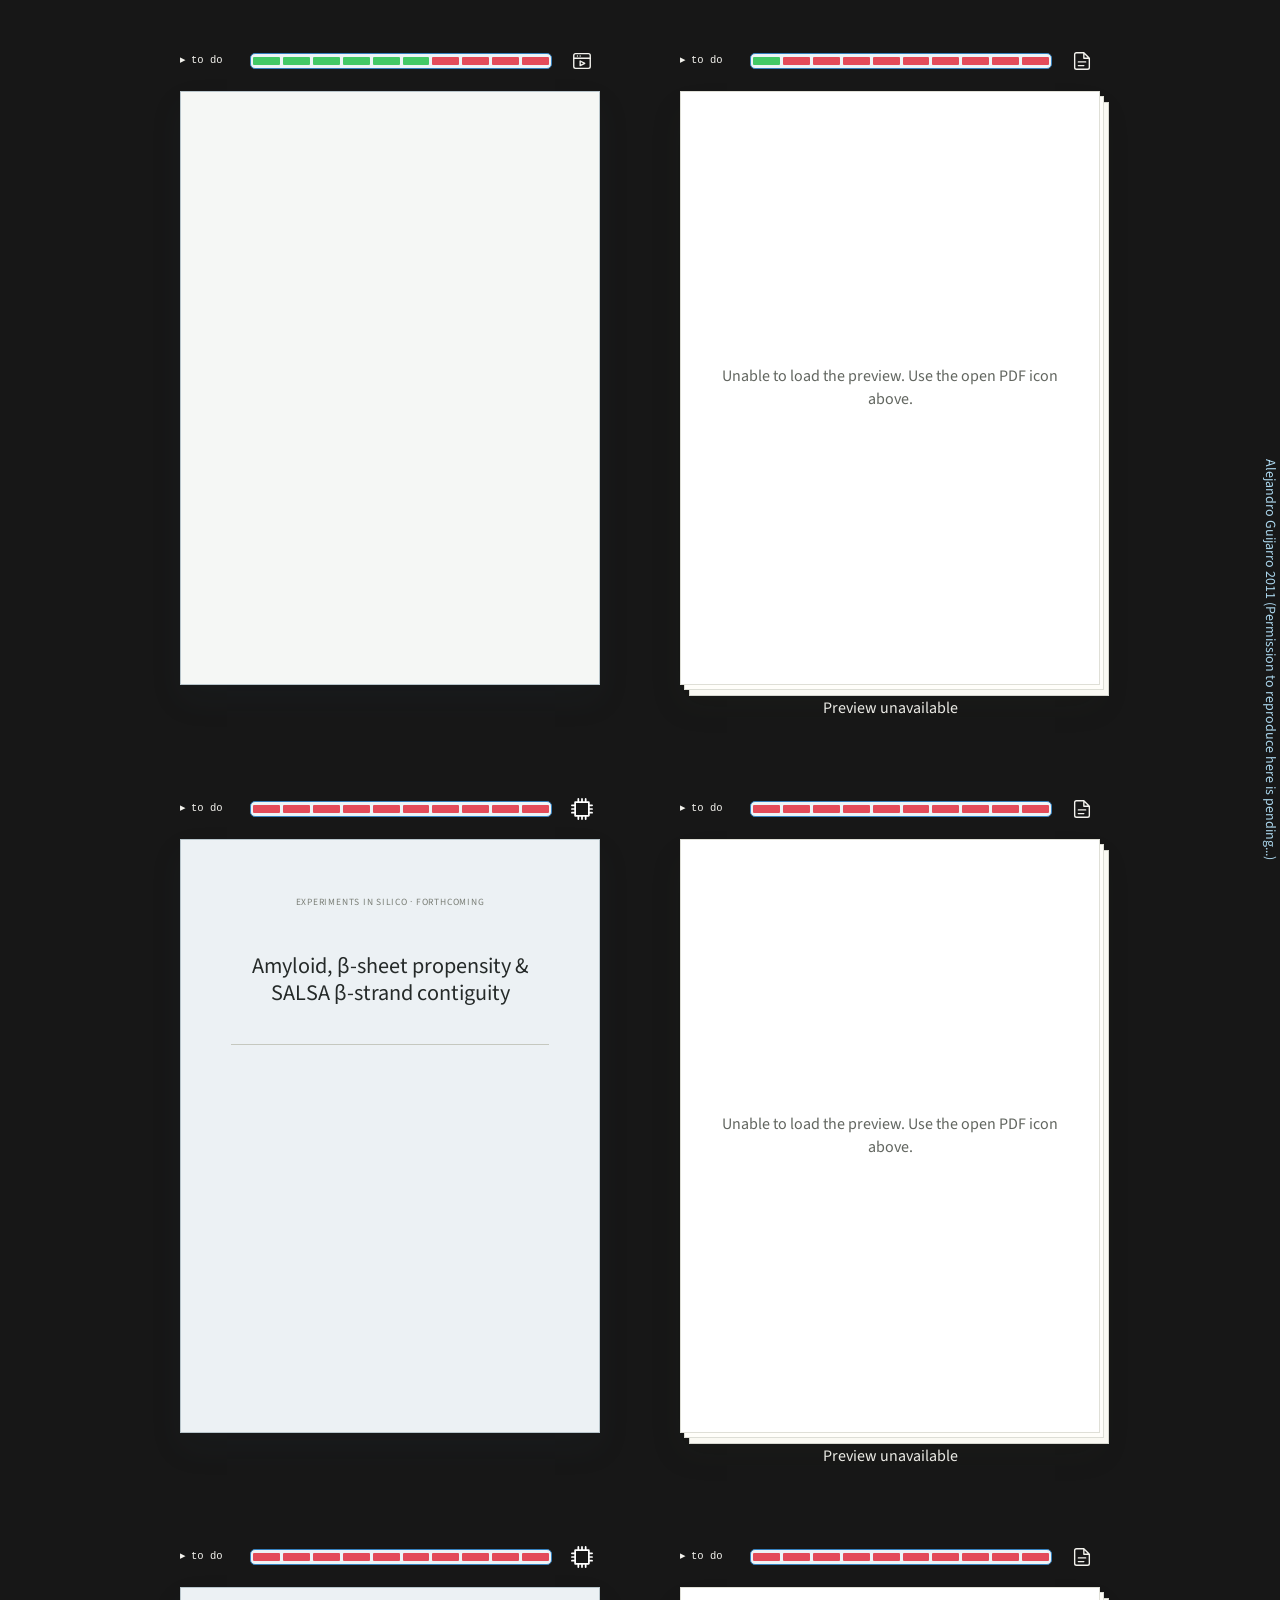
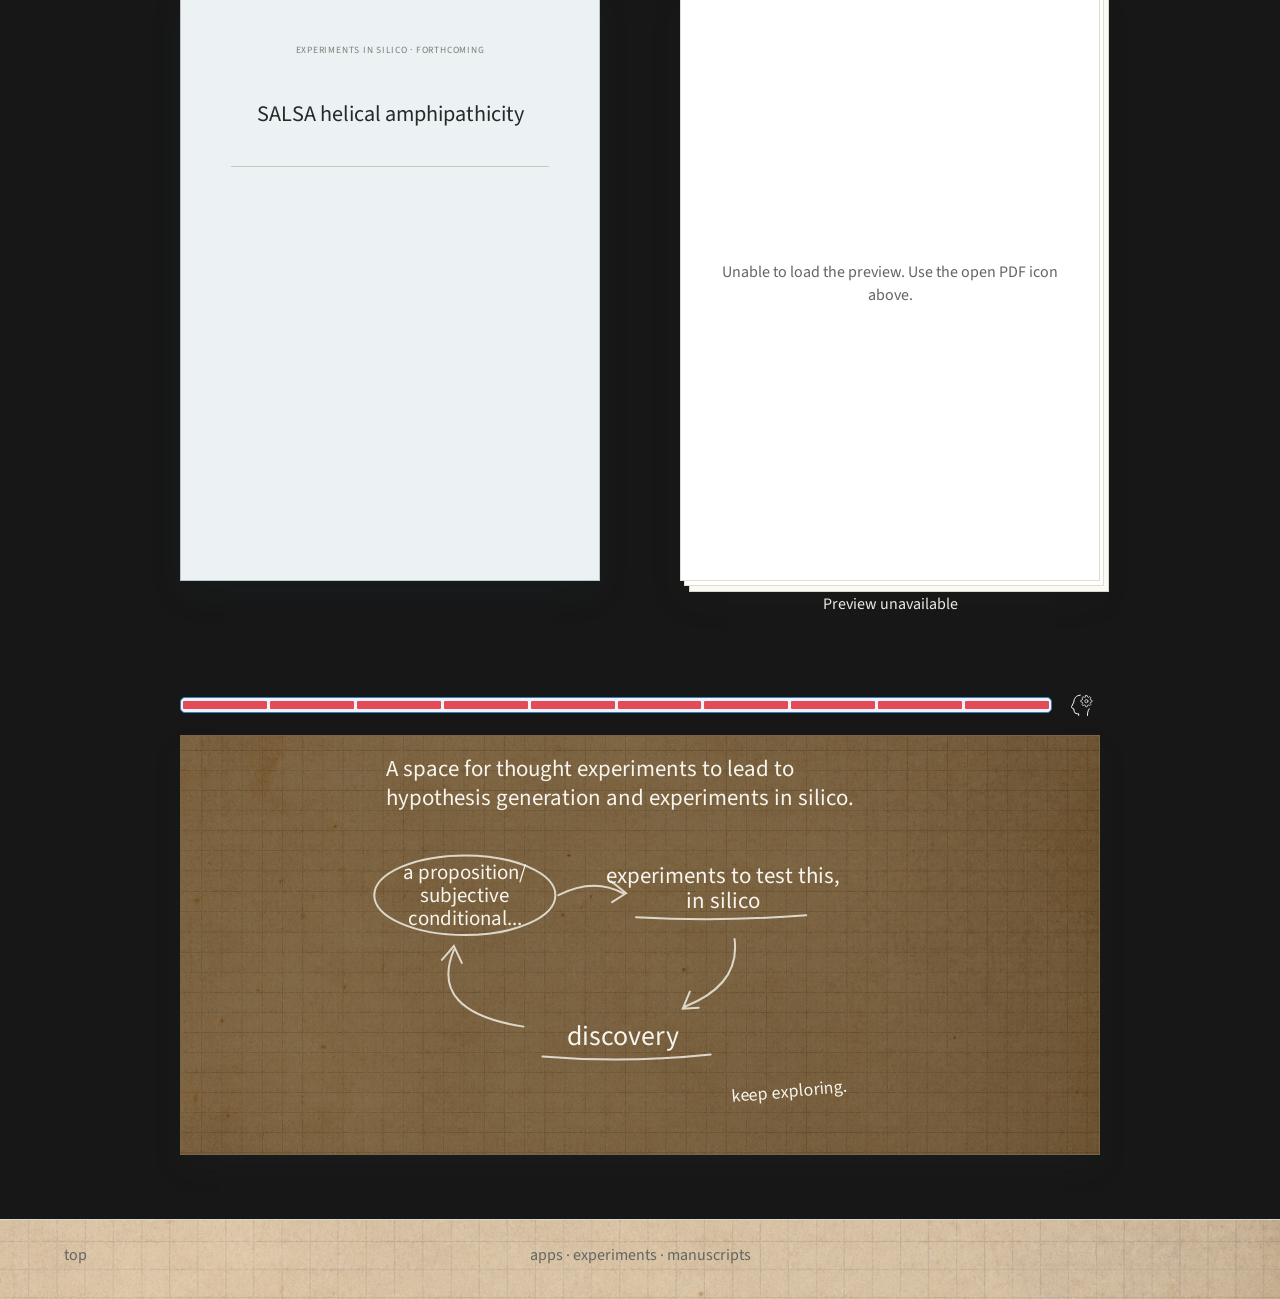
==== commit 761c883a: "style(site): refine author name size colour and positioning Reduce name size by 28% and darken its o" ====
--- a/index.html
+++ b/index.html
@@ -105,7 +105,7 @@
 <link rel="stylesheet" href="art-preview.css?v=guijarro-1">
 <link rel="stylesheet" href="progress.css?v=20261105-thought-tasks">
 <link rel="stylesheet" href="tasks.css?v=20261105-fainter-notebook-2">
-<link rel="stylesheet" href="typography.css?v=sticky-header-20261105">
+<link rel="stylesheet" href="typography.css?v=author-corner-20261105">
 </head>
 <body>
 <header id="top"><h1>Simple Algorithms, Experiments &amp; Manuscripts</h1>
@@ -238,6 +238,6 @@
 <script type="module" src="contact.js"></script>
 <script type="module" src="support.js"></script>
 <script type="module" src="gallery.js?v=ada-1"></script>
-<script type="module" src="navigation.js?v=sticky-header-20261105"></script>
+<script type="module" src="navigation.js?v=paper-2"></script>
 <script type="module" src="title-animation.js?v=6"></script>
 </body></html>
--- a/typography.css
+++ b/typography.css
@@ -88,15 +88,3 @@
   header { padding-top: 56px; }
   header .author-name { font-size: 7.14px; }
 }
-
-/* Keep the complete paper header visible throughout the gallery. */
-header#top { position: sticky; top: 0; z-index: 10; }
-.page-index {
-  top: max(170px, calc(var(--site-header-height, 100px) + 20px));
-  max-height: calc(100dvh - max(170px, calc(var(--site-header-height, 100px) + 20px)) - 24px);
-}
-[data-index-label] { scroll-margin-top: calc(var(--site-header-height, 100px) + 28px); }
-@media (max-width: 1199px) {
-  .page-index { top: var(--site-header-height, 100px); max-height: calc(100dvh - var(--site-header-height, 100px) - 16px); }
-  [data-index-label] { scroll-margin-top: calc(var(--site-header-height, 100px) + 64px); }
-}
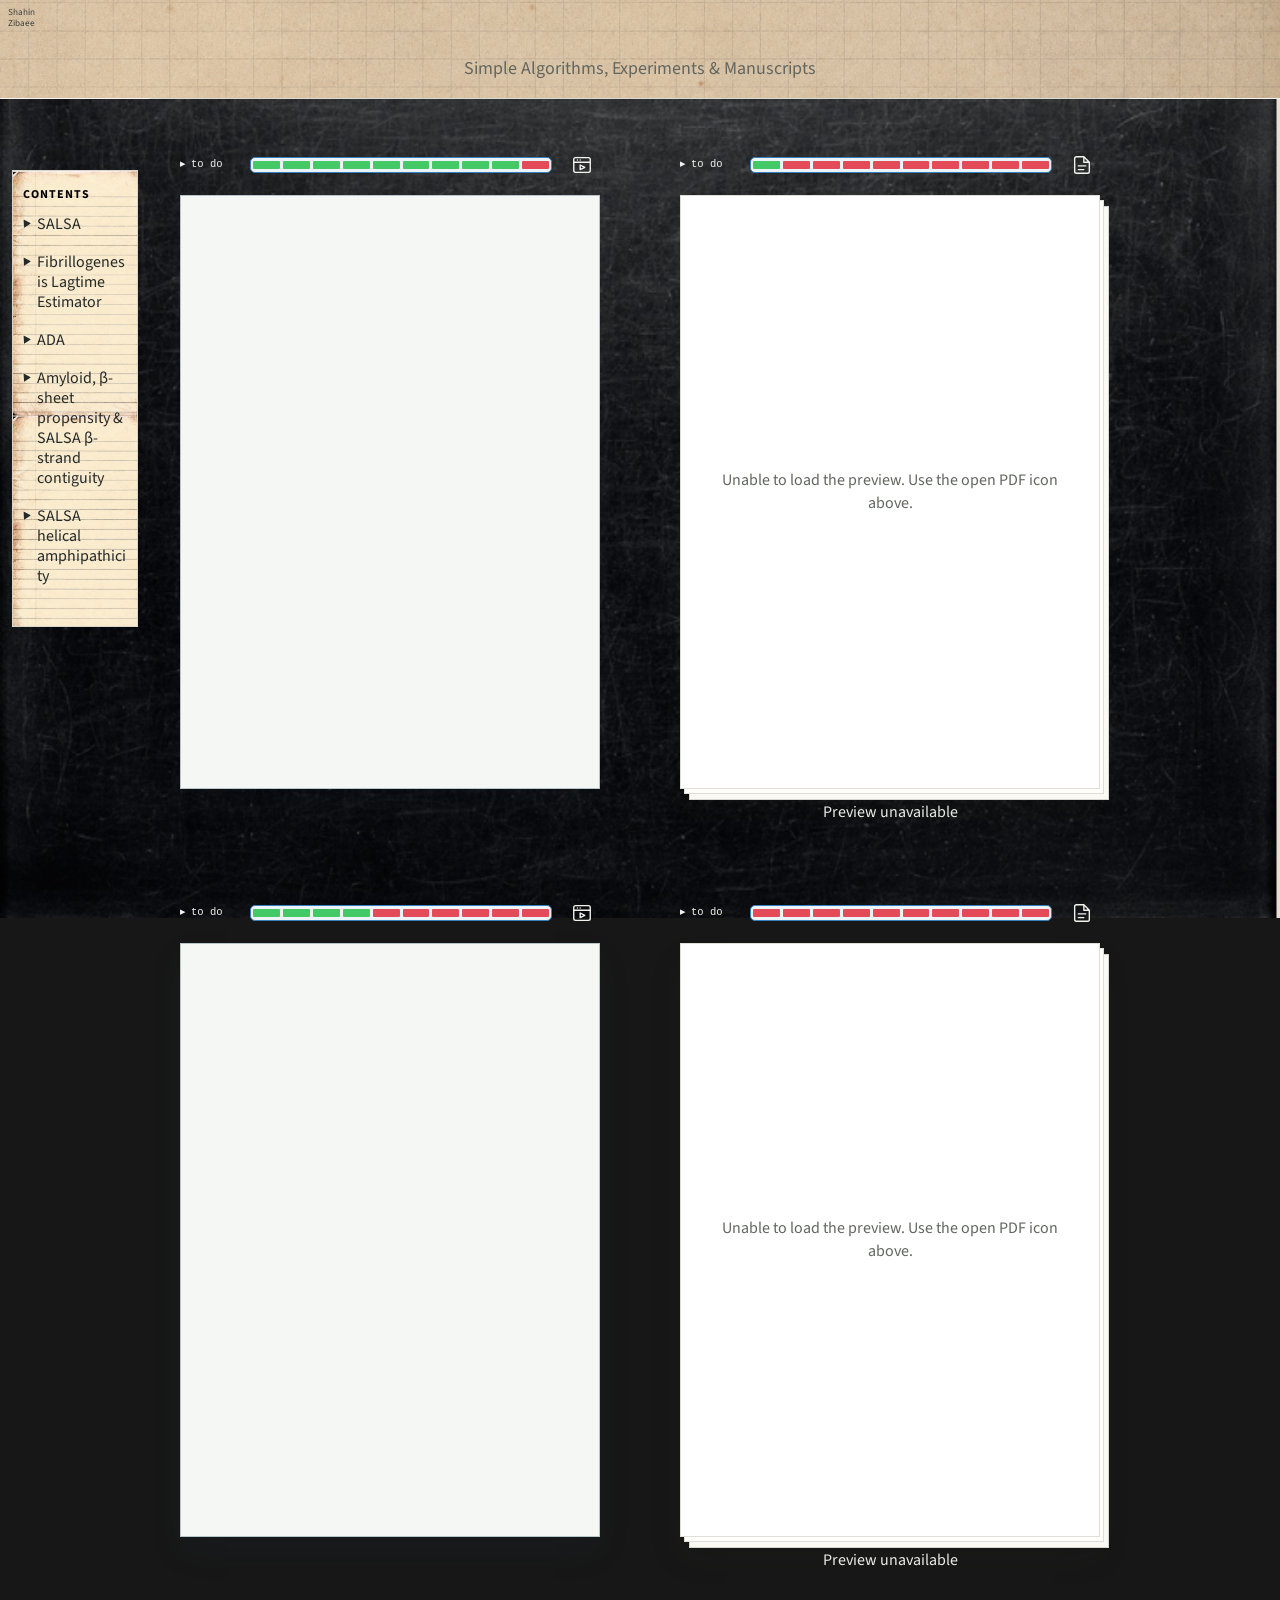
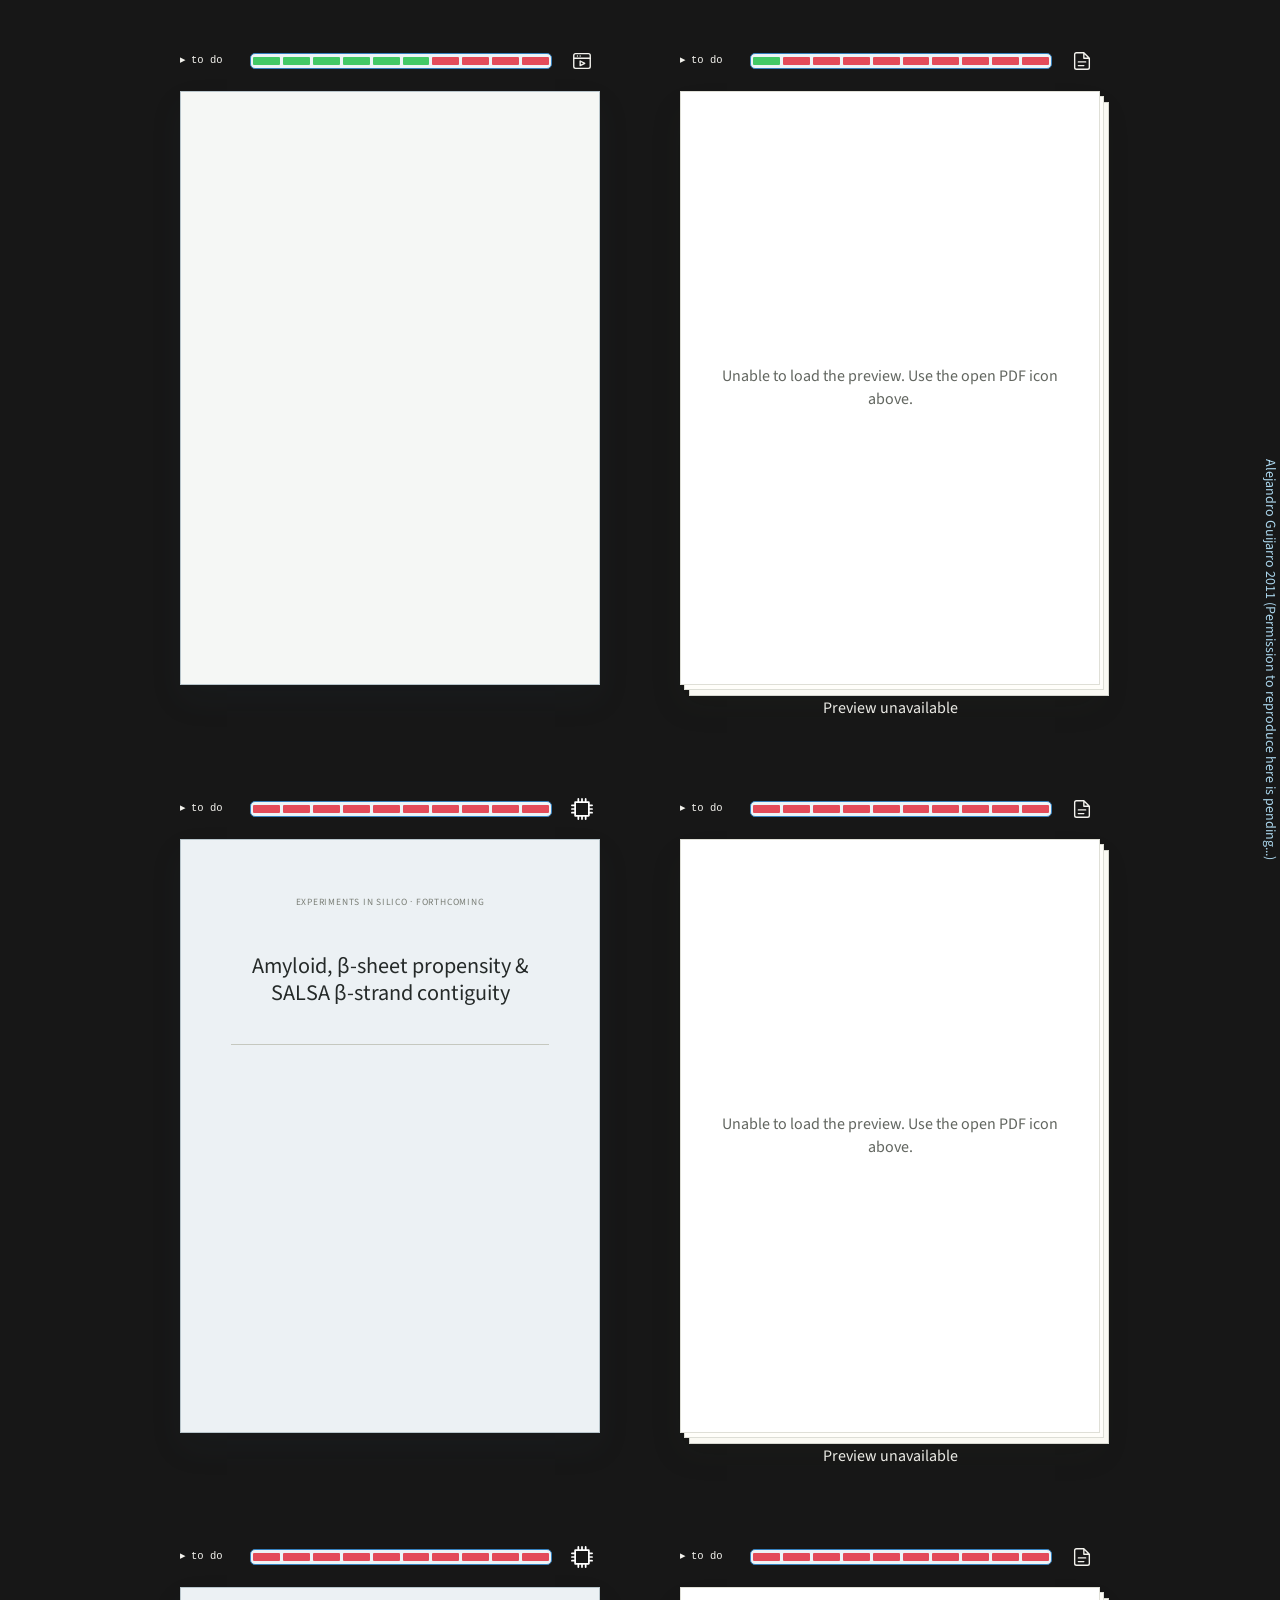
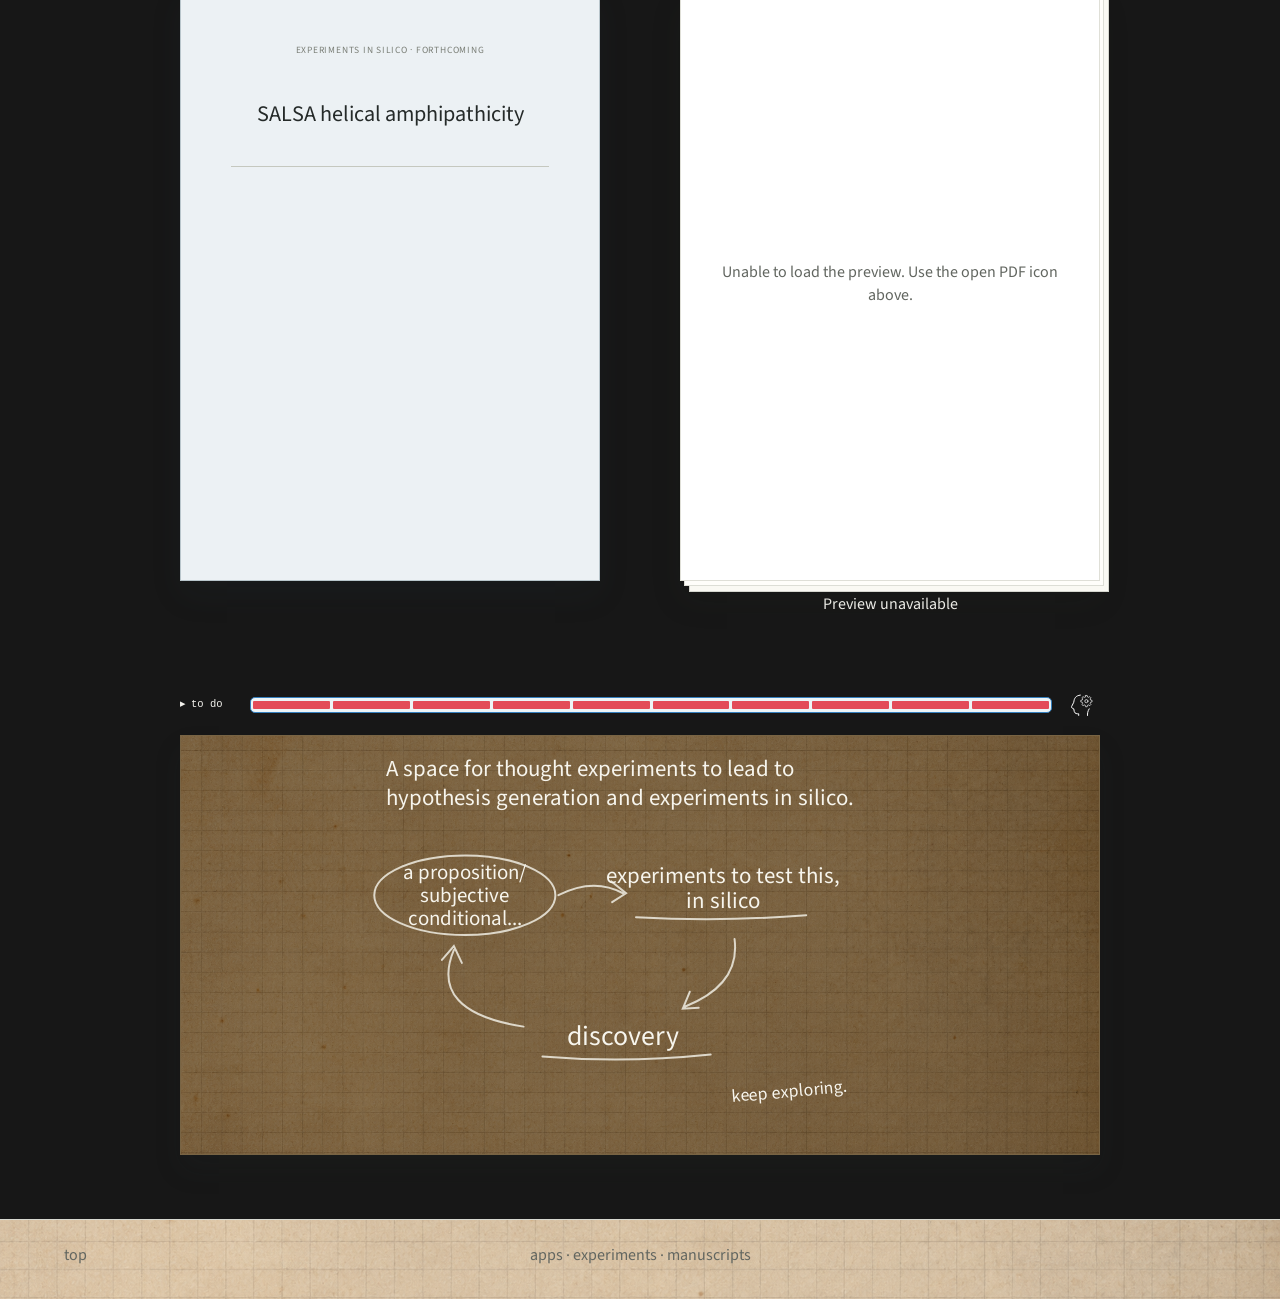
==== commit e57c51cd: "feat(site): display repository-backed task lists across the gallery Display read-only numbered Markd" ====
--- a/index.html
+++ b/index.html
@@ -104,8 +104,8 @@
 <link rel="stylesheet" href="navigation.css?v=triangles-5">
 <link rel="stylesheet" href="art-preview.css?v=guijarro-1">
 <link rel="stylesheet" href="progress.css?v=20261105-thought-tasks">
-<link rel="stylesheet" href="tasks.css?v=20261105-fainter-notebook-2">
-<link rel="stylesheet" href="typography.css?v=author-corner-20261105">
+<link rel="stylesheet" href="tasks.css?v=20261105-numbered">
+<link rel="stylesheet" href="typography.css?v=author-spacing-20261105">
 </head>
 <body>
 <header id="top"><h1>Simple Algorithms, Experiments &amp; Manuscripts</h1>
--- a/progress.css
+++ b/progress.css
@@ -56,4 +56,4 @@
 .completion-segments:focus-visible { outline: 1px solid #f3f2ed; outline-offset: 3px; }
 
 /* Leave room for each comparison icon’s hover label. */
-.gallery .thought-caption { gap: 12px; padding-left: 0; }
+.gallery .thought-caption { gap: 12px; }
--- a/tasks.css
+++ b/tasks.css
@@ -31,13 +31,24 @@
 .todo-content { padding: 0 12px 12px; background: #f2e6bf; }
 .todo-content p { margin: 0 0 12px; font-size: 18px; }
 .todo-list { list-style: none; padding: 0; margin: 0 0 12px; }
-.todo-list li { display: flex; align-items: start; gap: 6px; margin: 10px 0; }
+.todo-list li { margin: 10px 0; }
+.todo-row { display: flex; align-items: start; gap: 6px; }
+.todo-subtasks { margin: 6px 0 0 8px; padding-left: 8px; border-left: 1px solid #b3a680; }
+.todo-list .todo-add-subtask { font-size: 16px; margin-left: 19px; }
 .todo-list label { display: flex; align-items: start; gap: 6px; flex: 1; min-width: 0; }
 .todo-list label span { overflow-wrap: anywhere; }
 .todo-list input { margin: 5px 0 0; }
 .todo-list input:checked + span { text-decoration: line-through; opacity: .6; }
 .todo-content button { font: inherit; cursor: pointer; border: 1px solid #9b926f; background: #fff9e6; color: inherit; border-radius: 3px; }
 .todo-list button { border: 0; background: transparent; padding: 0 2px; }
-.todo-form label { display: block; font-size: 18px; }
+.todo-form label { display: block; font-size: 18px; overflow-wrap: anywhere; }
 .todo-form input { width: 100%; min-width: 0; font: inherit; background: #fff9e6; border: 1px solid #9b926f; border-radius: 3px; padding: 4px; }
 .todo-form button { margin-top: 6px; }
+
+/* Read-only repository lists use hierarchical numbering instead of controls. */
+.todo-numbered { list-style: none; margin: 0; padding: 0; }
+.todo-numbered > li { margin: 10px 0; }
+.todo-numbered .todo-numbered { margin-left: 18px; }
+.todo-numbered-row { display: grid; grid-template-columns: auto minmax(0, 1fr); gap: 7px; }
+.todo-numbered-row > span:last-child { overflow-wrap: anywhere; }
+.todo-completed { text-decoration: line-through; opacity: .6; }
